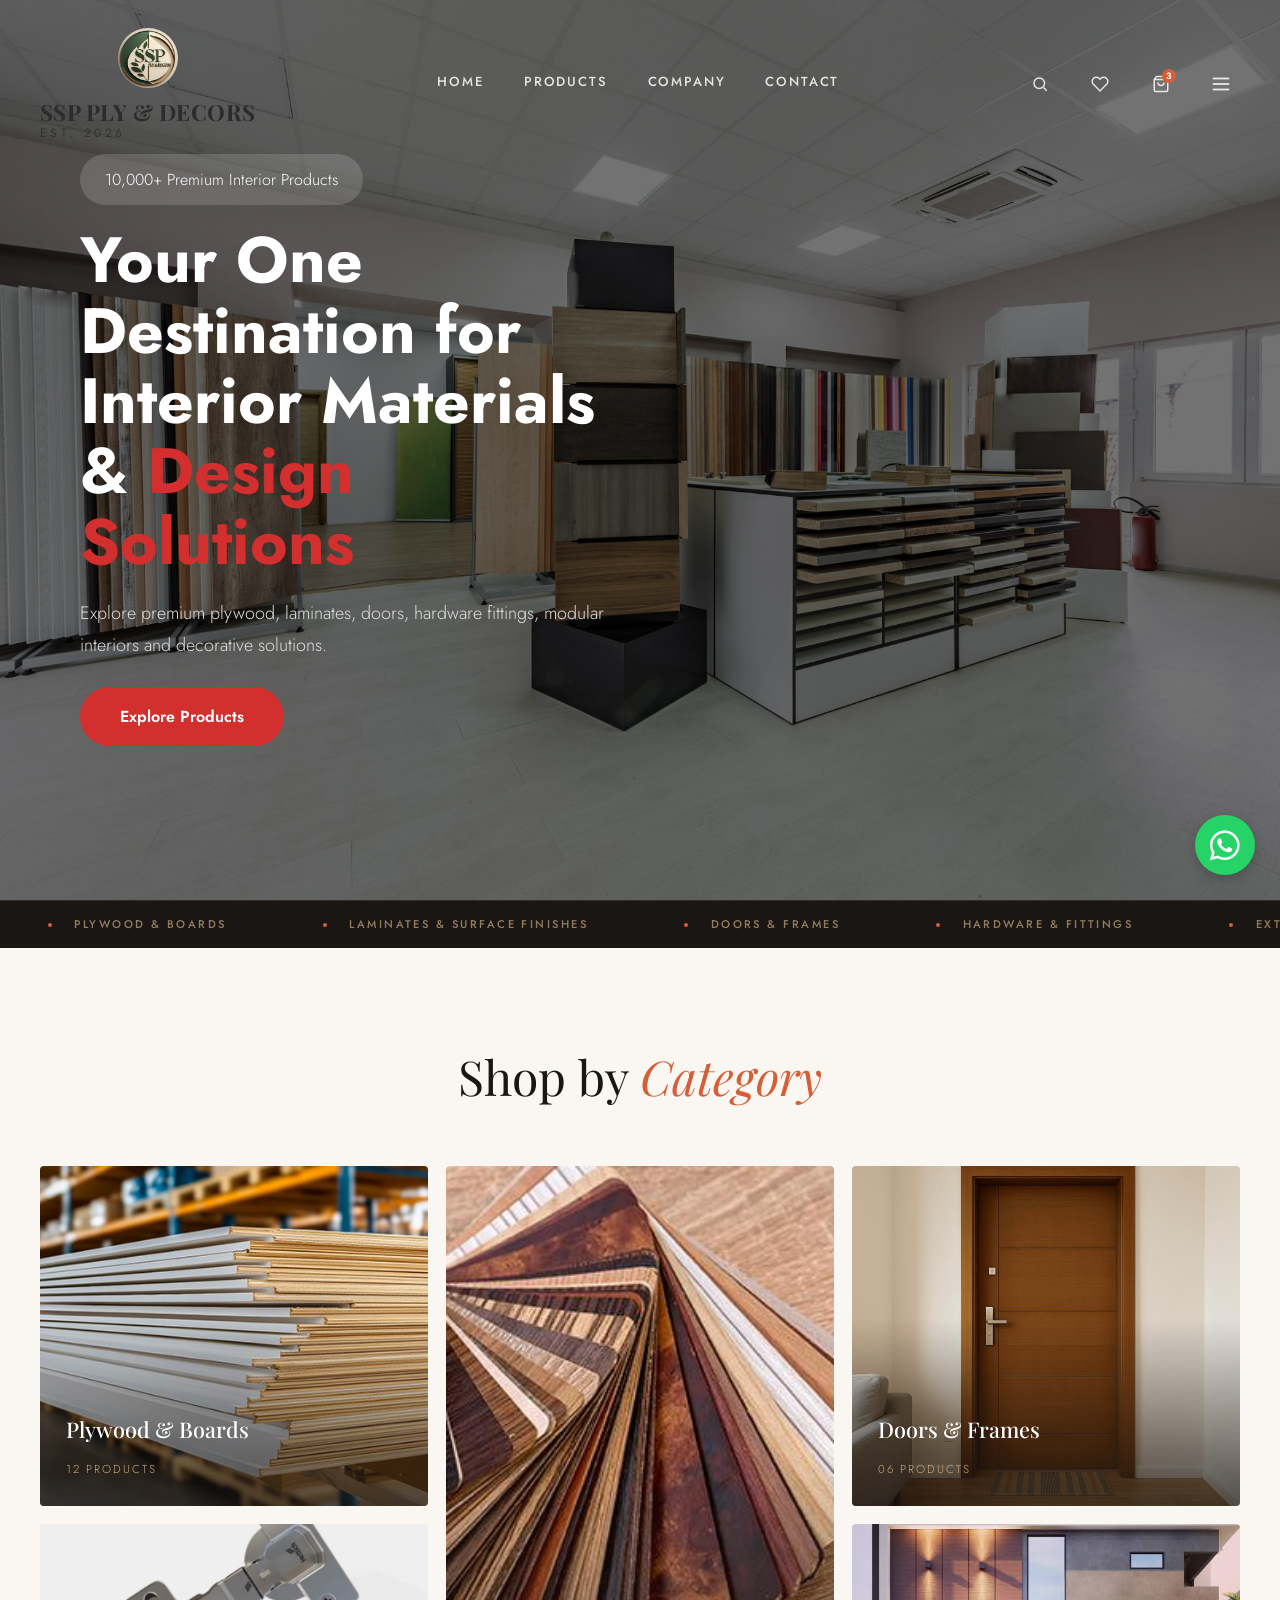
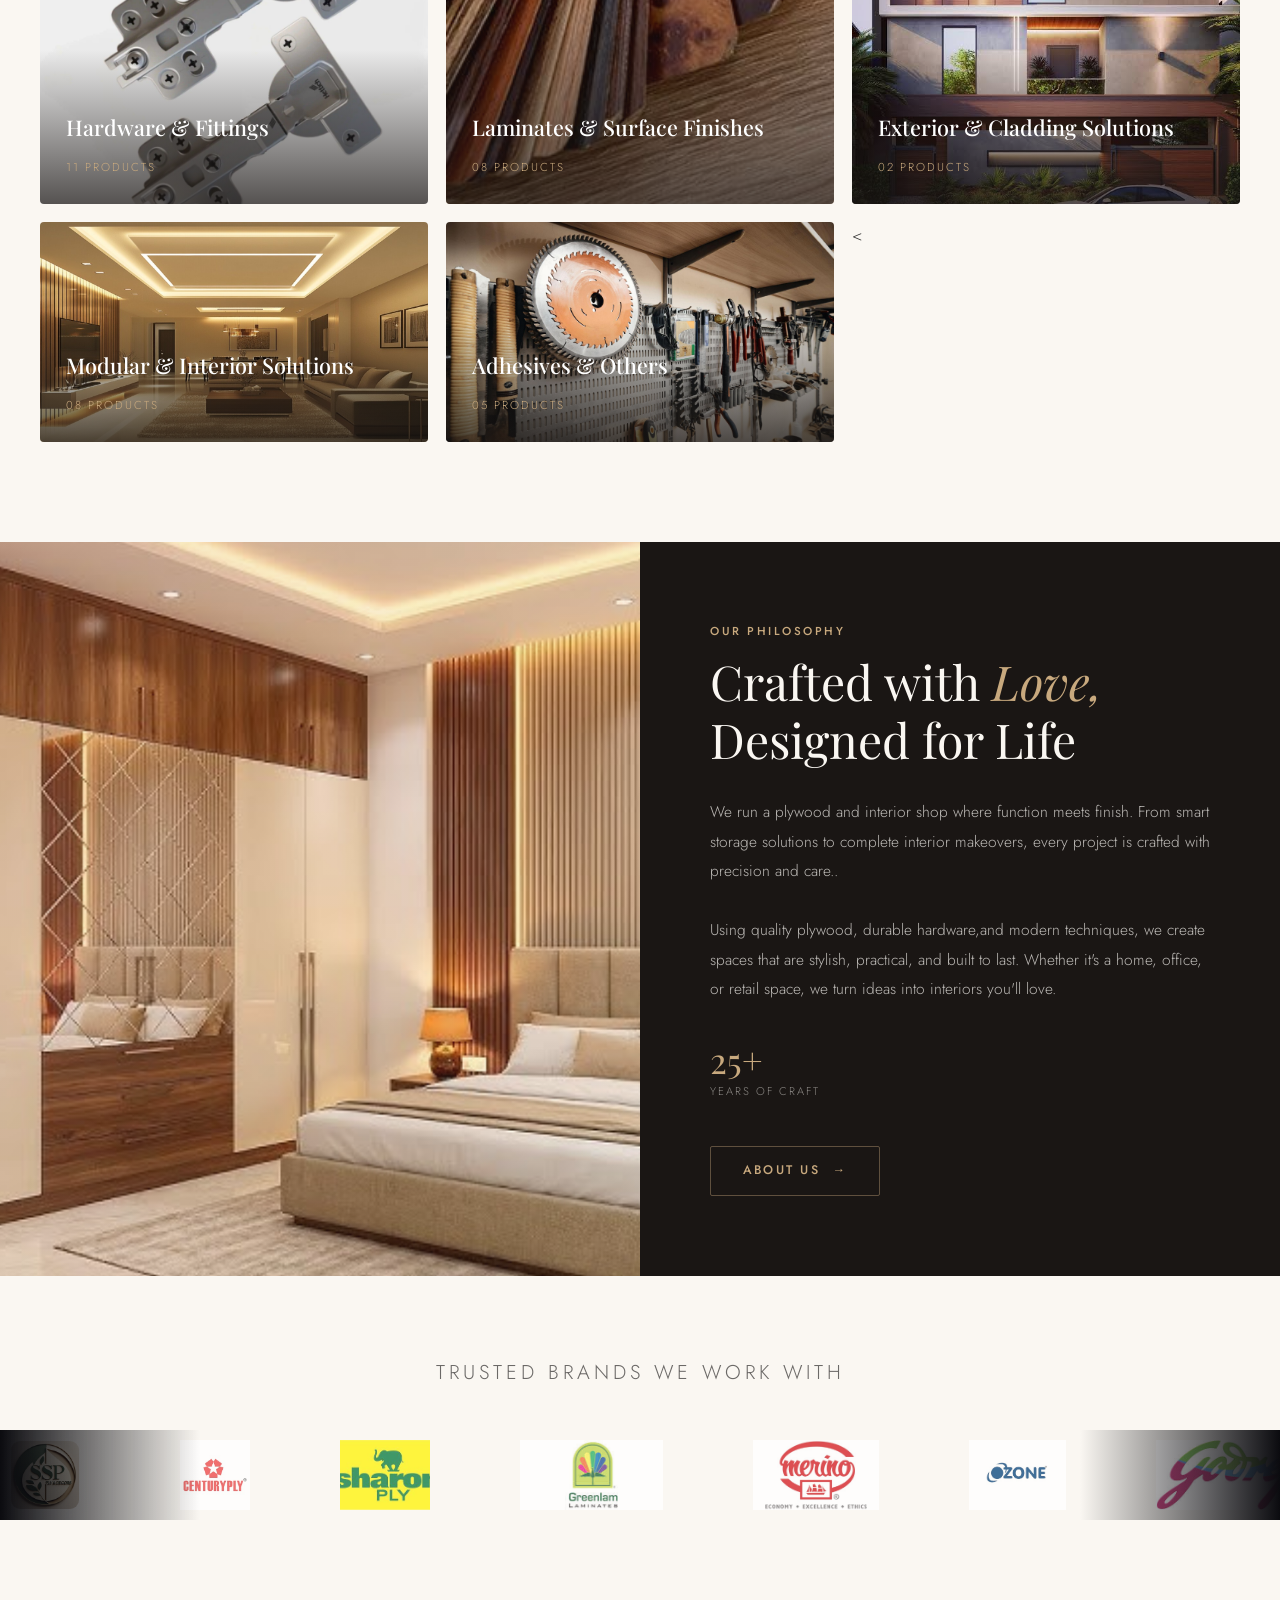
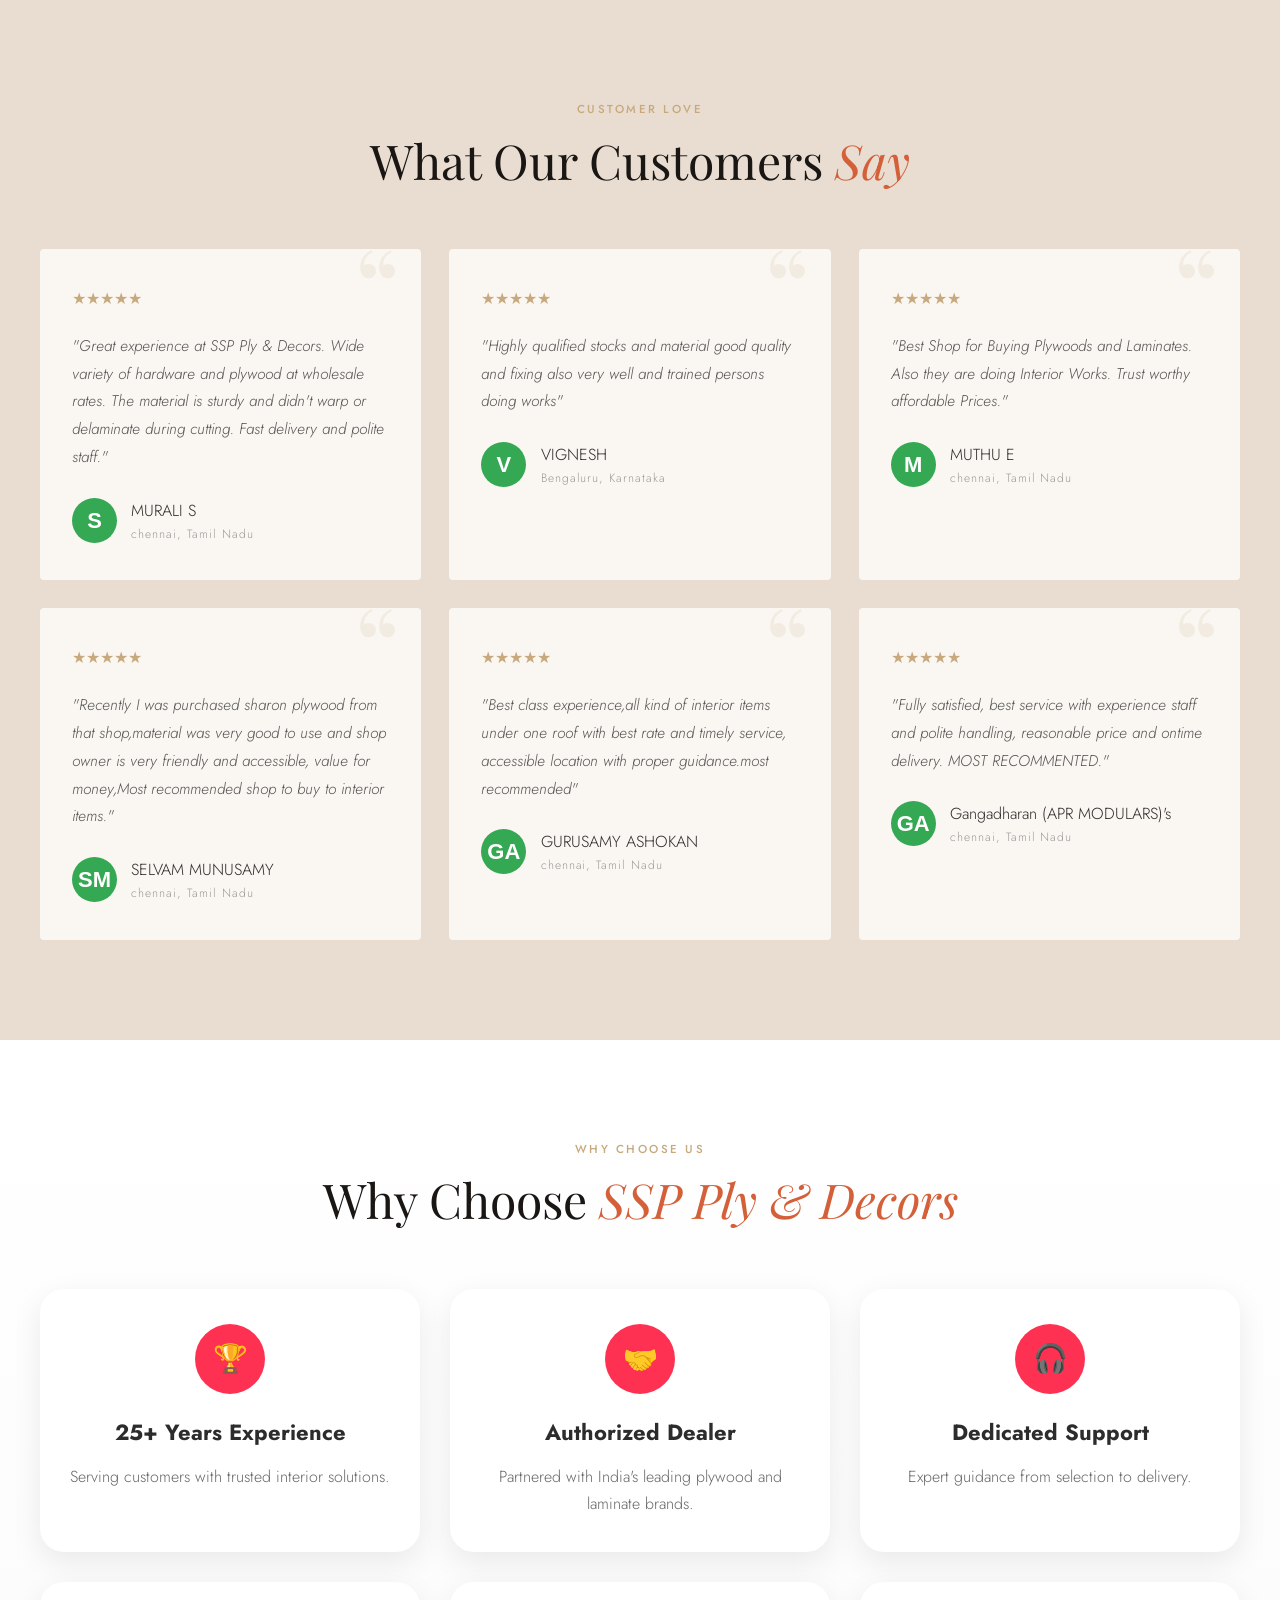
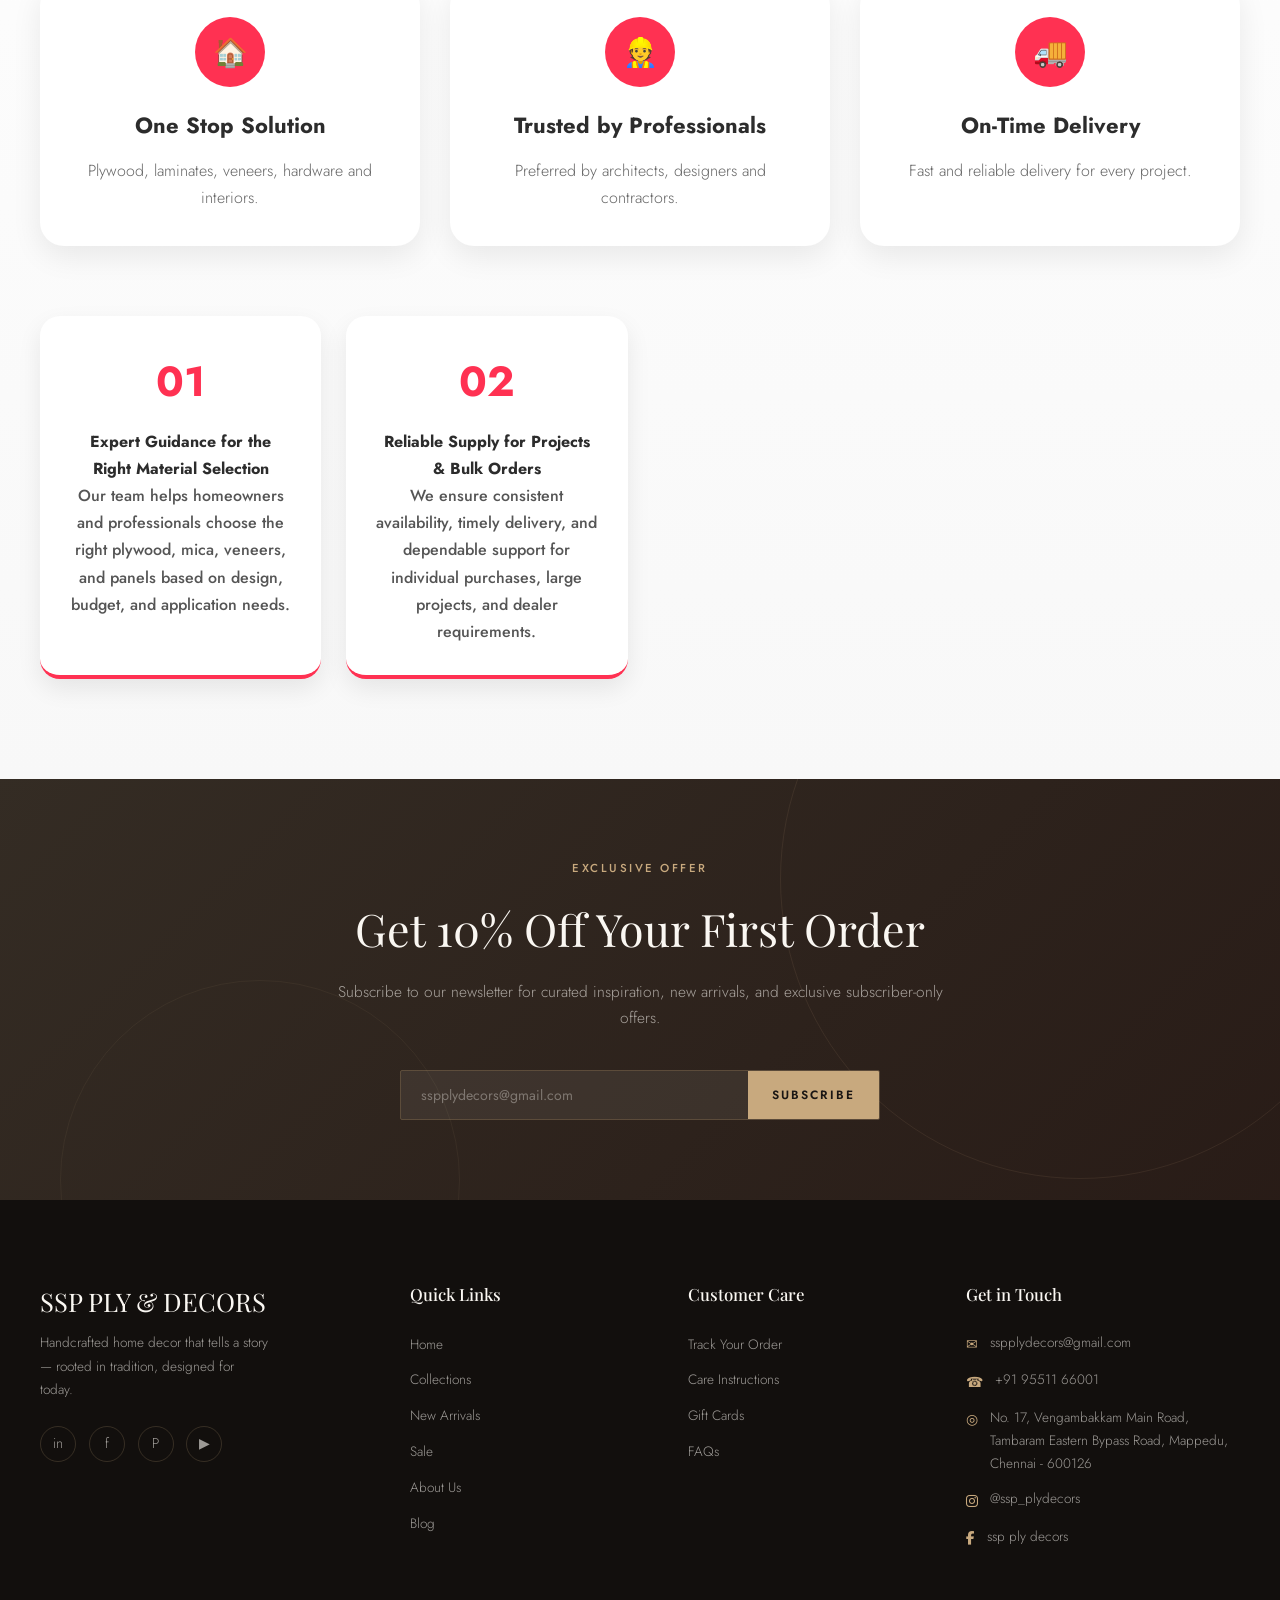
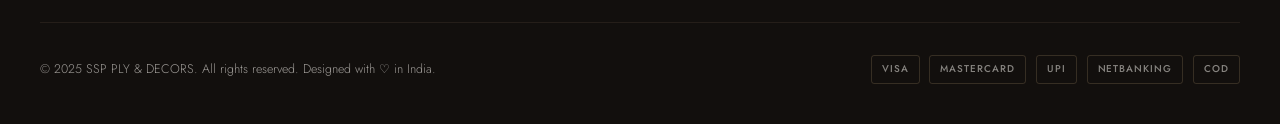
==== index.html @ 52e03746 "Add files via upload" ====
<!DOCTYPE html>
<html lang="en">
<head>
<meta charset="UTF-8" />
<meta name="viewport" content="width=device-width, initial-scale=1.0" />
<title>ABC Decor — Elevate Your Living Space</title>
<link rel="preconnect" href="https://fonts.googleapis.com" />
<link rel="preconnect" href="https://fonts.gstatic.com" crossorigin />
<link href="https://fonts.googleapis.com/css2?family=Playfair+Display:ital,wght@0,400;0,500;0,600;0,700;1,400;1,500&family=Jost:wght@300;400;500;600&display=swap" rel="stylesheet" />
<style>

/* ─── CSS VARIABLES ─────────────────────────────── */
:root {
  --gold:    #C8A97E;
  --ivory:   #FAF7F2;
  --text:    #2C2C2C;
  --terra:   #D4603A;
  --beige:   #E8DDD0;
  --beige2:  #F0EAE0;
  --dark:    #1A1614;
  --serif:   'Playfair Display', Georgia, serif;
  --sans:    'Jost', sans-serif;
  --ease:    cubic-bezier(.25,.46,.45,.94);
  --shadow:  0 8px 32px rgba(44,28,16,.10);
  --shadow2: 0 20px 60px rgba(44,28,16,.16);
}

/* ─── RESET ──────────────────────────────────────── */
*, *::before, *::after { box-sizing: border-box; margin: 0; padding: 0; }
html { scroll-behavior: smooth; font-size: 16px; }
body { background: var(--ivory); color: var(--text); font-family: var(--sans); font-weight: 300; line-height: 1.7; overflow-x: hidden; }
img { display: block; width: 100%; height: 100%; object-fit: cover; }
a { text-decoration: none; color: inherit; }
button { border: none; cursor: pointer; font-family: var(--sans); }
ul { list-style: none; }

/* ─── UTILITY ────────────────────────────────────── */
.container { max-width: 1360px; margin: 0 auto; padding: 0 40px; }
.serif { font-family: var(--serif); }
.section-tag { font-size: .72rem; letter-spacing: .22em; text-transform: uppercase; color: var(--gold); font-weight: 500; margin-bottom: .75rem; display: block; }
.section-title { font-family: var(--serif); font-size: clamp(2rem, 4vw, 3rem); font-weight: 400; line-height: 1.2; color: var(--dark); }
.section-title em { font-style: italic; color: var(--terra); }

/* fade-in on scroll */
.reveal { opacity: 0; transform: translateY(28px); transition: opacity .7s var(--ease), transform .7s var(--ease); }
.reveal.visible { opacity: 1; transform: translateY(0); }
.reveal-delay-1 { transition-delay: .1s; }
.reveal-delay-2 { transition-delay: .2s; }
.reveal-delay-3 { transition-delay: .3s; }
.reveal-delay-4 { transition-delay: .4s; }

/* ─── HEADER ─────────────────────────────────────── */
#header {
  position: fixed; top: 0; left: 0; right: 0; z-index: 999;
  transition: background .4s var(--ease), box-shadow .4s var(--ease), padding .3s var(--ease);
  padding: 28px 0;
}
#header.scrolled {
  background: rgba(250,247,242,.97);
  backdrop-filter: blur(12px);
  box-shadow: 0 1px 0 rgba(200,169,126,.18);
  padding: 16px 0;
}
.header-inner {
  display: flex; align-items: center; justify-content: space-between;
}
.logo {
  font-family: var(--serif); font-size: 1.55rem; font-weight: 600;
  letter-spacing: .02em; color: var(--ivory);
  transition: color .4s;
  display: flex; flex-direction: column; line-height: 1;
}
.logo span { font-size: .62rem; letter-spacing: .28em; font-family: var(--sans); font-weight: 400; text-transform: uppercase; opacity: .75; margin-top: 4px; }
#header.scrolled .logo { color: var(--dark); }

nav { display: flex; gap: 2.5rem; }
nav a {
  font-size: .82rem; letter-spacing: .14em; text-transform: uppercase; font-weight: 500;
  color: rgba(250,247,242,.88);
  position: relative; padding-bottom: 3px;
  transition: color .3s;
}
nav a::after {
  content: ''; position: absolute; bottom: 0; left: 0; right: 100%;
  height: 1px; background: var(--gold);
  transition: right .3s var(--ease);
}
nav a:hover { color: var(--gold); }
nav a:hover::after { right: 0; }
#header.scrolled nav a { color: var(--text); }
#header.scrolled nav a:hover { color: var(--terra); }

.header-icons { display: flex; gap: 1.4rem; align-items: center; }
.header-icons button {
  background: none; color: rgba(250,247,242,.88);
  font-size: 1.15rem; width: 38px; height: 38px;
  display: flex; align-items: center; justify-content: center;
  border-radius: 50%; transition: background .3s, color .3s;
  position: relative;
}
.header-icons button:hover { background: rgba(200,169,126,.18); color: var(--gold); }
#header.scrolled .header-icons button { color: var(--text); }
.cart-badge {
  position: absolute; top: 4px; right: 4px;
  width: 14px; height: 14px; border-radius: 50%;
  background: var(--terra); color: #fff;
  font-size: .58rem; font-weight: 600;
  display: flex; align-items: center; justify-content: center;
  font-family: var(--sans);
}
.hamburger { display: none; }


/* ─── HERO ───────────────────────────────────────── */
/* HERO SECTION */
.hero{
    position:relative;
    min-height:100vh;
    background:url('images/hero-banner.jpg') center/cover no-repeat;
    display:flex;
    align-items:center;
}

.hero::before{
    content:'';
    position:absolute;
    inset:0;
    background:rgba(0,0,0,0.55);
}

.hero-content{
    position:relative;
    z-index:2;
    max-width:700px;
    padding:80px;
    color:#fff;
}

.hero-badge{
    display:inline-block;
    background:rgba(255,255,255,0.15);
    padding:12px 25px;
    border-radius:50px;
    margin-bottom:20px;
}

.hero-content h1{
    font-size:64px;
    line-height:1.1;
    margin-bottom:20px;
}

.hero-content p{
    font-size:18px;
    color:#ddd;
    line-height:1.8;
}

.hero-btn{
    display:inline-block;
    margin-top:25px;
    padding:16px 40px;
    background:#d32f2f; /* RED */
    color:#fff;
    text-decoration:none;
    border-radius:50px;
    font-weight:600;
    transition:.3s;
}

.hero-btn:hover{
    background:#b71c1c;
}

.red-text{
    color:#d32f2f;
}

.logo {
  display: flex;
  align-items: center;
  gap: 12px;
  text-decoration: none;
  color: inherit;
}

.logo-img {
  width: 60px;
  height: 60px;
  object-fit: contain;
  border-radius: 50%;
}

.logo-text {
  display: flex;
  flex-direction: column;
  line-height: 1.1;
  font-size: 1.4rem;
  font-weight: 700;
}

.logo-text span {
  font-size: 0.75rem;
  font-weight: 400;
  opacity: 0.8;
  margin-top: 2px;
}

/* ─── MARQUEE ────────────────────────────────────── */
.marquee-strip {
  background: var(--dark); padding: 14px 0; overflow: hidden;
  border-top: 1px solid rgba(200,169,126,.15);
}
.marquee-track {
  display: flex; gap: 0; width: max-content;
  animation: marquee 28s linear infinite;
}
.marquee-track:hover { animation-play-state: paused; }
.marquee-item {
  display: flex; align-items: center; gap: 1.4rem;
  padding: 0 3rem; white-space: nowrap;
  font-size: .7rem; letter-spacing: .22em; text-transform: uppercase;
  color: rgba(200,169,126,.7); font-weight: 500;
}
.marquee-dot { width: 4px; height: 4px; background: var(--terra); border-radius: 50%; flex-shrink: 0; }
@keyframes marquee { from{transform:translateX(0)} to{transform:translateX(-50%)} }

/* ─── CATEGORIES ─────────────────────────────────── */
#categories { padding: 100px 0; }
.section-header { text-align: center; margin-bottom: 60px; }
.category-grid {
  display: grid;
  grid-template-columns: repeat(3, 1fr);
  grid-template-rows: 340px 280px;
  gap: 18px;
}
.cat-card {
  position: relative; overflow: hidden; border-radius: 4px;
  cursor: pointer;
}
.cat-card:nth-child(1) { grid-column: 1; grid-row: 1; }
.cat-card:nth-child(2) { grid-column: 2; grid-row: 1 / 3; }
.cat-card:nth-child(3) { grid-column: 3; grid-row: 1; }
.cat-card:nth-child(4) { grid-column: 1; grid-row: 2; }
.cat-card:nth-child(5) { grid-column: 3; grid-row: 2; }
.cat-card:nth-child(6) {
    grid-column: 1;
    grid-row: 3;
    height: 220px;
}

.cat-card:nth-child(7) {
    grid-column: 2;
    grid-row: 3;
    height: 220px;
}

.cat-img {
  width: 100%; height: 100%;
  transition: transform .7s var(--ease);
}
.cat-card:hover .cat-img { transform: scale(1.07); }
.cat-overlay {
  position: absolute; inset: 0;
  background: linear-gradient(to top, rgba(26,22,20,.72) 0%, transparent 55%);
  transition: background .4s;
}
.cat-card:hover .cat-overlay { background: linear-gradient(to top, rgba(26,22,20,.82) 0%, rgba(26,22,20,.18) 60%); }
.cat-info {
  position: absolute; bottom: 0; left: 0; right: 0;
  padding: 1.8rem 1.6rem; transform: translateY(4px);
  transition: transform .4s var(--ease);
}
.cat-card:hover .cat-info { transform: translateY(0); }
.cat-name {
  font-family: var(--serif); font-size: 1.35rem; font-weight: 500; color: #fff;
  display: block; margin-bottom: .35rem;
}
.cat-count { font-size: .72rem; letter-spacing: .18em; text-transform: uppercase; color: var(--gold); }
.cat-arrow {
  position: absolute; top: 50%; right: 1.5rem;
  transform: translateY(-50%) translateX(8px);
  opacity: 0; transition: opacity .35s, transform .35s var(--ease);
  color: #fff; font-size: 1.2rem;
}
.cat-card:hover .cat-arrow { opacity: 1; transform: translateY(-50%) translateX(0); }

/* cat images using Unsplash */

.cat-card:nth-child(1) .cat-img {
  background: url('images/plywood.jpg') center/cover no-repeat;
}

.cat-card:nth-child(2) .cat-img {
  background: url('images/Laminates.jpg') center/cover no-repeat;
}
.cat-card:nth-child(3) .cat-img {
  background: url('images/Doors & Frames.jpg') center/cover no-repeat;
}
.cat-card:nth-child(4) .cat-img {
  background: url('images/Hardware & Fittings.jpg') center/cover no-repeat;
}
.cat-card:nth-child(5) .cat-img {
  background: url('images/Exterior & Cladding Solutions.jpg') center/cover no-repeat;
}
.cat-card:nth-child(6) .cat-img {
  background: url('images/Modular & Interior Solutions.jpg') center/cover no-repeat;
}
.cat-card:nth-child(7) .cat-img {
  background: url('images/Adhesives & Accessories.jpg') center/cover no-repeat;
}


/* ─── PRODUCTS ───────────────────────────────────── */
#products { padding: 100px 0; background: var(--beige2); }
.product-grid {
  display: grid;
  grid-template-columns: repeat(4, 1fr);
  gap: 28px; margin-top: 60px;
}
.product-card {
  background: var(--ivory); border-radius: 4px; overflow: hidden;
  transition: transform .35s var(--ease), box-shadow .35s var(--ease);
  position: relative;
}
.product-card:hover { transform: translateY(-6px); box-shadow: var(--shadow2); }
.prod-img-wrap {
  position: relative; overflow: hidden;
  aspect-ratio: 4/5;
}
.prod-img {
  width: 100%; height: 100%; object-fit: cover;
  transition: transform .6s var(--ease);
}
.product-card:hover .prod-img { transform: scale(1.05); }
.prod-badge {
  position: absolute; top: 14px; left: 14px;
  background: var(--terra); color: #fff;
  font-size: .62rem; letter-spacing: .15em; text-transform: uppercase;
  padding: 4px 10px; font-weight: 600; border-radius: 2px;
}
.prod-badge.new { background: var(--dark); }
.wishlist-btn {
  position: absolute; top: 14px; right: 14px;
  width: 34px; height: 34px; border-radius: 50%;
  background: rgba(250,247,242,.9); backdrop-filter: blur(4px);
  display: flex; align-items: center; justify-content: center;
  font-size: .95rem; color: var(--text);
  transition: background .25s, color .25s, transform .25s;
  opacity: 0; transform: translateY(-4px);
}
.product-card:hover .wishlist-btn { opacity: 1; transform: translateY(0); }
.wishlist-btn:hover { background: var(--terra); color: #fff; }
.wishlist-btn.active { color: var(--terra); opacity: 1; }
.quick-view {
  position: absolute; bottom: 0; left: 0; right: 0;
  background: rgba(26,22,20,.85); backdrop-filter: blur(4px);
  color: var(--gold); font-size: .72rem; letter-spacing: .18em; text-transform: uppercase;
  font-weight: 500; padding: 13px;
  transform: translateY(100%);
  transition: transform .35s var(--ease);
  text-align: center;
}
.product-card:hover .quick-view { transform: translateY(0); }
.prod-info { padding: 18px 16px 20px; }
.prod-cat { font-size: .65rem; letter-spacing: .2em; text-transform: uppercase; color: var(--gold); margin-bottom: 6px; }
.prod-name { font-family: var(--serif); font-size: 1.05rem; font-weight: 500; line-height: 1.3; margin-bottom: 10px; color: var(--dark); }
.prod-price-row { display: flex; align-items: center; gap: .75rem; margin-bottom: 14px; }
.prod-price { font-size: 1.05rem; font-weight: 500; color: var(--dark); }
.prod-original { font-size: .9rem; color: #999; text-decoration: line-through; }
.prod-rating { display: flex; gap: 2px; margin-bottom: 14px; }
.prod-rating span { color: var(--gold); font-size: .8rem; }
.add-to-cart {
  width: 100%; padding: 10px; background: var(--dark); color: var(--ivory);
  font-size: .72rem; letter-spacing: .18em; text-transform: uppercase; font-weight: 500;
  border-radius: 2px;
  transition: background .3s;
}
.add-to-cart:hover { background: var(--terra); }

/* product images */
.prod-card-1 .prod-img { background: url('https://images.unsplash.com/photo-1586023492125-27b2c045efd7?w=600&q=75') center/cover; }
.prod-card-2 .prod-img { background: url('https://images.unsplash.com/photo-1567538096630-e0c55bd6374c?w=600&q=75') center/cover; }
.prod-card-3 .prod-img { background: url('https://images.unsplash.com/photo-1544457070-4cd773b4d71e?w=600&q=75') center/cover; }
.prod-card-4 .prod-img { background: url('https://images.unsplash.com/photo-1605460375648-278bcbd579a6?w=600&q=75') center/cover; }

/* ─── BRAND STORY ────────────────────────────────── */
#story { padding: 0; }
.story-inner {
  display: grid; grid-template-columns: 1fr 1fr;
  min-height: 580px;
}
.story-img {
  position: relative; overflow: hidden;
}
.story-img-bg {
  width: 100%;
  height: 100%;
  background: url('images/Solo 1.jpg') center/cover no-repeat;
  transform: scale(1.04);
  transition: transform 1s var(--ease);
}
#story.visible .story-img-bg { transform: scale(1); }
.story-img-overlay {
  position: absolute; inset: 0;
  background: linear-gradient(135deg, rgba(212,96,58,.15), rgba(200,169,126,.08));
}
.story-content {
  background: var(--dark); color: var(--ivory);
  padding: 80px 70px;
  display: flex; flex-direction: column; justify-content: center;
}
.story-content .section-tag { color: var(--gold); }
.story-content .section-title { color: var(--ivory); }
.story-content .section-title em { color: var(--gold); }
.story-text { font-size: .97rem; line-height: 1.9; color: rgba(250,247,242,.72); margin: 1.8rem 0 2.4rem; }
.story-stats { display: flex; gap: 2.5rem; margin-bottom: 2.8rem; }
.stat-num { font-family: var(--serif); font-size: 2.2rem; font-weight: 400; color: var(--gold); line-height: 1; }
.stat-label { font-size: .7rem; letter-spacing: .18em; text-transform: uppercase; color: rgba(250,247,242,.5); margin-top: .3rem; }
.btn-story {
  display: inline-flex; align-items: center; gap: .7rem;
  border: 1px solid rgba(200,169,126,.4); color: var(--gold);
  padding: .85rem 2rem; font-size: .78rem;
  letter-spacing: .18em; text-transform: uppercase; font-weight: 500;
  border-radius: 2px; background: transparent;
  transition: background .3s, border-color .3s, gap .3s;
  width: fit-content;
}
.btn-story:hover { background: rgba(200,169,126,.12); border-color: var(--gold); gap: 1.1rem; }


/* ─── TESTIMONIALS ────────────────────────────────── */
#testimonials { padding: 100px 0; background: var(--beige); }
.testi-grid {
  display: grid; grid-template-columns: repeat(3,1fr); gap: 28px; margin-top: 60px;
}
.testi-card {
  background: var(--ivory); border-radius: 4px; padding: 36px 32px;
  position: relative; overflow: hidden;
}
.testi-card::before {
  content: '\201C'; font-family: var(--serif); font-size: 7rem;
  position: absolute; top: -20px; right: 20px;
  color: var(--gold); opacity: .15; line-height: 1;
}
.testi-stars { display: flex; gap: 3px; margin-bottom: 1.2rem; }
.testi-stars span { color: var(--gold); }
.testi-text { font-size: .97rem; line-height: 1.8; color: #555; margin-bottom: 1.6rem; font-style: italic; }
.testi-author { display: flex; align-items: center; gap: .9rem; }
.testi-avatar {
  width: 44px; height: 44px; border-radius: 50%;
  background: var(--beige);
  overflow: hidden; flex-shrink: 0;
}
.testi-av-1,
.testi-av-2,
.testi-av-3{
    width:45px;
    height:45px;
    border-radius:50%;
    background:#34A853; /* Google green */
    color:white;
    display:flex;
    align-items:center;
    justify-content:center;
    font-size:22px;
    font-weight:bold;
    font-family:Arial,sans-serif;
}
i-name { font-weight: 600; font-size: .9rem; color: var(--dark); }
.testi-loc { font-size: .75rem; color: #999; letter-spacing: .08em; }

/* ─── GALLERY ────────────────────────────────────── */
#why-choose{
  padding:100px 0;
  background:linear-gradient(180deg,#fff,#f8f8f8);
}

.features-grid{
  display:grid;
  grid-template-columns:repeat(3,1fr);
  gap:30px;
  margin-top:50px;
}

.feature-card{
  background:#fff;
  border-radius:24px;
  padding:35px 25px;
  text-align:center;
  box-shadow:0 10px 30px rgba(0,0,0,.08);
  transition:.35s;
}

.feature-card:hover{
  transform:translateY(-8px);
}

.feature-icon{
  width:70px;
  height:70px;
  margin:0 auto 20px;
  background:#ff3152;
  color:#fff;
  display:flex;
  align-items:center;
  justify-content:center;
  border-radius:50%;
  font-size:28px;
}

.feature-card h3{
  font-size:22px;
  margin-bottom:12px;
}

.feature-card p{
  color:#666;
  line-height:1.7;
}

.stats-grid{
  display:grid;
  grid-template-columns:repeat(4,1fr);
  gap:25px;
  margin-top:70px;
}

.stat-card{
  background:#fff;
  padding:30px;
  border-radius:20px;
  text-align:center;
  box-shadow:0 10px 25px rgba(0,0,0,.08);
  border-bottom:4px solid #ff3152;
}

.stat-card h3{
  font-size:42px;
  color:#ff3152;
  margin-bottom:10px;
}

.stat-card p{
  color:#555;
  font-weight:500;
}

/* ─── NEWSLETTER ─────────────────────────────────── */
#newsletter {
  padding: 80px 0;
  background: 
    linear-gradient(135deg, rgba(200,169,126,.15) 0%, rgba(212,96,58,.08) 100%),
    var(--dark);
  position: relative; overflow: hidden;
}
#newsletter::before {
  content: ''; position: absolute;
  width: 600px; height: 600px; border-radius: 50%;
  border: 1px solid rgba(200,169,126,.1);
  top: -200px; right: -100px;
}
#newsletter::after {
  content: ''; position: absolute;
  width: 400px; height: 400px; border-radius: 50%;
  border: 1px solid rgba(200,169,126,.07);
  bottom: -180px; left: 60px;
}
.newsletter-inner {
  text-align: center; position: relative; z-index: 1;
  max-width: 620px; margin: 0 auto;
}
.newsletter-inner .section-tag { color: var(--gold); }
.newsletter-title {
  font-family: var(--serif); font-size: clamp(1.8rem, 3.5vw, 2.8rem);
  font-weight: 400; color: var(--ivory); margin-bottom: .75rem;
}
.newsletter-sub { font-size: .97rem; color: rgba(250,247,242,.6); margin-bottom: 2.4rem; }
.newsletter-form {
  display: flex; gap: 0; max-width: 480px; margin: 0 auto;
  border: 1px solid rgba(200,169,126,.3); border-radius: 2px; overflow: hidden;
}
.newsletter-form input {
  flex: 1; background: rgba(250,247,242,.07); border: none; outline: none;
  padding: 14px 20px; color: var(--ivory); font-family: var(--sans); font-size: .88rem;
}
.newsletter-form input::placeholder { color: rgba(250,247,242,.35); }
.newsletter-form button {
  background: var(--gold); color: var(--dark);
  padding: 14px 24px; font-size: .75rem; letter-spacing: .18em;
  text-transform: uppercase; font-weight: 600; white-space: nowrap;
  transition: background .3s;
}
.newsletter-form button:hover { background: var(--terra); color: #fff; }

/* ─── FOOTER ─────────────────────────────────────── */
footer {
  background: #120F0D; color: rgba(250,247,242,.6);
  padding: 80px 0 40px;
}
.footer-grid {
  display: grid; grid-template-columns: 1.4fr 1fr 1fr 1.2fr;
  gap: 50px; margin-bottom: 60px;
}
.footer-logo { font-family: var(--serif); font-size: 1.6rem; color: var(--ivory); margin-bottom: .5rem; }
.footer-tagline { font-size: .85rem; line-height: 1.7; margin-bottom: 1.6rem; max-width: 230px; }
.social-links { display: flex; gap: .8rem; }
.social-link {
  width: 36px; height: 36px; border-radius: 50%;
  border: 1px solid rgba(200,169,126,.2);
  display: flex; align-items: center; justify-content: center;
  font-size: .88rem; color: rgba(250,247,242,.6);
  transition: background .25s, border-color .25s, color .25s;
}
.social-link:hover { background: var(--gold); border-color: var(--gold); color: var(--dark); }
.footer-col h4 {
  font-family: var(--serif); font-size: 1.05rem; color: var(--ivory);
  margin-bottom: 1.4rem; font-weight: 500;
}
.footer-links { display: flex; flex-direction: column; gap: .6rem; }
.footer-links a {
  font-size: .85rem; transition: color .25s; padding: .1rem 0;
}
.footer-links a:hover { color: var(--gold); }
.contact-item { display: flex; align-items: flex-start; gap: .75rem; margin-bottom: .75rem; font-size: .85rem; }
.contact-icon { color: var(--gold); margin-top: .15rem; flex-shrink: 0; }
.footer-bottom {
  border-top: 1px solid rgba(200,169,126,.1);
  padding-top: 32px;
  display: flex; align-items: center; justify-content: space-between;
  flex-wrap: wrap; gap: 1rem;
}
.footer-bottom p { font-size: .78rem; }
.payment-icons { display: flex; gap: .6rem; align-items: center; }
.pay-badge {
  padding: 5px 10px; border: 1px solid rgba(200,169,126,.2);
  border-radius: 3px; font-size: .62rem; letter-spacing: .1em;
  text-transform: uppercase; color: rgba(250,247,242,.5); font-weight: 500;
}
.dropdown {
  position: relative;
  display: inline-block;
}

.dropdown-menu {
  display: none;
  position: absolute;
  top: 100%;
  left: 0;
  background: white;
  min-width: 220px;
  box-shadow: 0 5px 15px rgba(0,0,0,0.1);
  z-index: 999;
}

.dropdown-menu a {
  display: block;
  padding: 12px 15px;
  color: #333;
  text-decoration: none;
}

.dropdown-menu a:hover {
  background: #f5f5f5;
}

.dropdown:hover .dropdown-menu {
  display: block;
}
/* ─── MOBILE NAV ─────────────────────────────────── */
.mobile-nav-overlay {
  position: fixed; inset: 0; z-index: 1000;
  background: rgba(18,15,13,.95); backdrop-filter: blur(8px);
  display: flex; flex-direction: column; align-items: center; justify-content: center;
  gap: 2.2rem;
  opacity: 0; pointer-events: none;
  transition: opacity .35s var(--ease);
}
.mobile-nav-overlay.open { opacity: 1; pointer-events: all; }
.mobile-nav-overlay a {
  font-family: var(--serif); font-size: 2.2rem; color: var(--ivory);
  font-weight: 400; letter-spacing: .02em;
  transition: color .25s;
}
.mobile-nav-overlay a:hover { color: var(--gold); }
.mobile-close {
  position: absolute; top: 28px; right: 28px;
  background: none; color: var(--ivory); font-size: 1.4rem;
  width: 44px; height: 44px; border-radius: 50%;
  border: 1px solid rgba(200,169,126,.2);
  display: flex; align-items: center; justify-content: center;
  transition: background .25s;
}
.mobile-close:hover { background: rgba(200,169,126,.15); }

/* ===== PREMIUM MOBILE OPTIMIZATION ===== */
@media (max-width: 768px) {

  .container{
    padding:0 18px;
  }

  /* Header */
  #header{
    padding:12px 0;
  }

  nav{
    display:none;
  }

  .hamburger{
    display:flex;
  }

  .logo-img{
    width:45px;
    height:45px;
  }

  .logo-text{
    font-size:1rem;
  }

  .logo-text span{
    font-size:.6rem;
  }

  /* Hero */
  .hero{
    min-height:85vh;
  }

  .hero-content{
    padding:20px;
    max-width:100%;
  }

  .hero-content h1{
    font-size:2.2rem;
    line-height:1.2;
  }

  .hero-content p{
    font-size:1rem;
    line-height:1.7;
  }

  .hero-btn{
    padding:14px 28px;
    font-size:.9rem;
  }

  /* Sections */
  #categories,
  #products,
  #testimonials,
  #why-choose,
  #newsletter{
    padding:60px 0;
  }

  .section-header{
    margin-bottom:35px;
  }

  .section-title{
    font-size:2rem;
  }

  /* Categories */
  .category-grid{
    display:grid;
    grid-template-columns:1fr;
    grid-template-rows:auto;
    gap:15px;
  }

  .cat-card,
  .cat-card:nth-child(1),
  .cat-card:nth-child(2),
  .cat-card:nth-child(3),
  .cat-card:nth-child(4),
  .cat-card:nth-child(5),
  .cat-card:nth-child(6),
  .cat-card:nth-child(7){
    grid-column:auto;
    grid-row:auto;
    height:240px;
  }

  /* Products */
  .product-grid{
    grid-template-columns:1fr;
    gap:20px;
    margin-top:35px;
  }

  /* Story */
  .story-inner{
    grid-template-columns:1fr;
  }

  .story-img{
    min-height:320px;
  }

  .story-content{
    padding:40px 22px;
  }

  .story-stats{
    flex-wrap:wrap;
    gap:20px;
  }

  /* Testimonials */
  .testi-grid{
    grid-template-columns:1fr;
    gap:20px;
    margin-top:35px;
  }

  /* Features */
  .features-grid{
    grid-template-columns:1fr;
    gap:20px;
  }

  .stats-grid{
    grid-template-columns:1fr;
    gap:20px;
    margin-top:35px;
  }

  /* Newsletter */
  .newsletter-form{
    flex-direction:column;
  }

  .newsletter-form button{
    width:100%;
  }

  /* Footer */
  .footer-grid{
    grid-template-columns:1fr;
    gap:30px;
  }

  .footer-bottom{
    flex-direction:column;
    text-align:center;
  }

  /* Better spacing */
  .feature-card,
  .stat-card,
  .testi-card{
    padding:22px;
  }
}
.info-item a{
    color:#d32f2f;
    text-decoration:none;
    font-weight:500;
}

.info-item a:hover{
    text-decoration:underline;
}

.whatsapp-float{
    position:fixed;
    bottom:25px;
    right:25px;
    width:60px;
    height:60px;
    background:#25D366;
    border-radius:50%;
    display:flex;
    align-items:center;
    justify-content:center;
    color:#fff;
    font-size:34px;
    text-decoration:none;
    z-index:9999;
    box-shadow:0 4px 12px rgba(0,0,0,.2);
}

.trusted-section{
    padding:80px 0;
    position:relative;
    overflow:hidden;
}

.trusted-title{
    text-align:center;
    color:rgba(12, 10, 10, 0.6);
    letter-spacing:4px;
    text-transform:uppercase;
    font-size:1.25rem;
    margin-bottom:40px;
}

.logo-marquee{
    overflow:hidden;
    position:relative;
}

.logo-track{
    display:flex;
    align-items:center;
    gap:90px;

    width:max-content;

    animation:scrollBrands 30s linear infinite;
}

.logo-track img{

    height:70px;
    width:auto;

    object-fit:contain;

   

    opacity:.75;

    transition:.4s ease;
}

.logo-track img:hover{

    filter:none;

    opacity:1;

    transform:
    scale(1.15)
    translateY(-4px);
}

@keyframes scrollBrands{

    from{
        transform:translateX(0);
    }

    to{
        transform:translateX(-50%);
    }
}
.logo-marquee::before,
.logo-marquee::after{
    content:"";
    position:absolute;
    top:0;
    width:200px;
    height:100%;
    z-index:10;
}

.logo-marquee::before{
    left:0;

    background:
    linear-gradient(
        to right,
        #0b0b0f,
        transparent
    );
}

.logo-marquee::after{
    right:0;

    background:
    linear-gradient(
        to left,
        #0b0b0f,
        transparent
    );
}
.logo-track img:first-child{

    height:90px;

    filter:none;

    opacity:1;

    padding:10px;

    border-radius:20px;

    background:
    rgba(255,255,255,.06);

    backdrop-filter:blur(15px);

    border:
    1px solid rgba(255,255,255,.08);
}

</style>
<!DOCTYPE html>
<html>
<head>
    <link rel="stylesheet"
          href="https://cdnjs.cloudflare.com/ajax/libs/font-awesome/6.5.2/css/all.min.css">
</head>
<body>

<a href="https://wa.me/919551166001"
   class="whatsapp-float"
   target="_blank">
    <i class="fab fa-whatsapp"></i>
</a>

</body>
</html>

<!-- MOBILE NAV OVERLAY -->
<div class="mobile-nav-overlay" id="mobileNav">
  <button class="mobile-close" id="mobileClose">✕</button>
  <a href="index.html">Home</a>
  <a href="products.html">Products</a>
  <a href="company.html">Company</a>
  <a href="contact.html">Shop on Call</a>
</div>

<!-- ─── HEADER ─── -->
<header id="header">
  <div class="container">
    <div class="header-inner">

      <a href="#" class="logo serif">
        <img src="images/ssp-logo.jpg" alt="SSP Ply & Decors Logo" class="logo-img">
        <div class="logo-text">
          SSP PLY & DECORS
          <span>Est. 2026</span>
        </div>
      </a>

      <nav>
        <a href="#">Home</a>
        <a href="products.html">Products</a>
        <a href="company.html">Company</a>
        <a href="contact.html">Contact</a>
      </nav>
      <div class="header-icons">
        <button title="Search">
          <svg width="18" height="18" fill="none" stroke="currentColor" stroke-width="2" viewBox="0 0 24 24"><circle cx="11" cy="11" r="7"/><line x1="21" y1="21" x2="16.65" y2="16.65"/></svg>
        </button>
        <button title="Wishlist">
          <svg width="18" height="18" fill="none" stroke="currentColor" stroke-width="2" viewBox="0 0 24 24"><path d="M20.84 4.61a5.5 5.5 0 0 0-7.78 0L12 5.67l-1.06-1.06a5.5 5.5 0 0 0-7.78 7.78l1.06 1.06L12 21.23l7.78-7.78 1.06-1.06a5.5 5.5 0 0 0 0-7.78z"/></svg>
        </button>
        <button title="Cart" style="position:relative">
          <svg width="18" height="18" fill="none" stroke="currentColor" stroke-width="2" viewBox="0 0 24 24"><path d="M6 2L3 6v14a2 2 0 0 0 2 2h14a2 2 0 0 0 2-2V6l-3-4z"/><line x1="3" y1="6" x2="21" y2="6"/><path d="M16 10a4 4 0 0 1-8 0"/></svg>
          <span class="cart-badge">3</span>
        </button>
        <button class="hamburger" id="hamburger">
          <svg width="22" height="22" fill="none" stroke="currentColor" stroke-width="2" viewBox="0 0 24 24"><line x1="3" y1="6" x2="21" y2="6"/><line x1="3" y1="12" x2="21" y2="12"/><line x1="3" y1="18" x2="21" y2="18"/></svg>
        </button>
      </div>
    </div>
  </div>
</header>

<!-- ─── HERO ─── -->
<section class="hero">
    <div class="hero-content">

        <span class="hero-badge">
            10,000+ Premium Interior Products
        </span>

        <h1>
            Your One Destination for
            Interior Materials &
            <span class="red-text">Design Solutions</span>
        </h1>

        <p>
            Explore premium plywood, laminates,
            doors, hardware fittings, modular interiors
            and decorative solutions.
        </p>

        <a href="products.html" class="hero-btn">
            Explore Products
        </a>

    </div>
</section>

<!-- MARQUEE -->
<div class="marquee-strip">
  <div class="marquee-track">
    <div class="marquee-item"><span class="marquee-dot"></span>Plywood & Boards</div>
    <div class="marquee-item"><span class="marquee-dot"></span>Laminates & Surface Finishes</div>
    <div class="marquee-item"><span class="marquee-dot"></span>Doors & Frames</div>
    <div class="marquee-item"><span class="marquee-dot"></span>Hardware & Fittings</div>
    <div class="marquee-item"><span class="marquee-dot"></span>Exterior & Cladding Solutions</div>
    <div class="marquee-item"><span class="marquee-dot"></span>Modular & Interior Solutions</div>
    <div class="marquee-item"><span class="marquee-dot"></span>Adhesives & Accessories</div>
  </div>
</div>

<!-- ─── CATEGORIES ─── -->
<section id="categories">
  <div class="container">
    <div class="section-header reveal">
      <h2 class="section-title">Shop by <em>Category</em></h2>
    </div>
    <div class="category-grid">
      <a href="plywood.html" class="cat-card plywood-card">
        <div class="cat-img"></div>
        <div class="cat-overlay"></div>
        <div class="cat-info">
          <span class="cat-name">Plywood & Boards</span>
          <span class="cat-count">12 Products</span>
        </div>
        <span class="cat-arrow">→</span>
      </a>
      <a href="Laminates & Surface Finishes.html" class="cat-card Laminates-card">
        <div class="cat-img"></div>
        <div class="cat-overlay"></div>
        <div class="cat-info">
          <span class="cat-name">Laminates & Surface Finishes</span>
          <span class="cat-count">08 Products</span>
        </div>
        <span class="cat-arrow">→</span>
       </a>
      <a href="Doors & Frames.html" class="cat-card laminates-card">
        <div class="cat-img"></div>
        <div class="cat-overlay"></div>
        <div class="cat-info">
          <span class="cat-name">Doors & Frames</span>
          <span class="cat-count">06 Products</span>
        </div>
        <span class="cat-arrow">→</span>
       </a>
      <a href="Hardware & Fittings.html" class="cat-card laminates-card">
        <div class="cat-img"></div>
        <div class="cat-overlay"></div>
        <div class="cat-info">
          <span class="cat-name">Hardware & Fittings</span>
          <span class="cat-count">11 Products</span>
        </div>
        <span class="cat-arrow">→</span>
       </a>
       <a href="Exterior & Cladding Solutions.html" class="cat-card laminates-card">
        <div class="cat-img"></div>
        <div class="cat-overlay"></div>
        <div class="cat-info">
          <span class="cat-name">Exterior & Cladding Solutions</span>
          <span class="cat-count">02 Products</span>
        </div>
        <span class="cat-arrow">→</span>
       </a>
      < <a href="Modular & Interior Solutions.html" class="cat-card laminates-card">
        <div class="cat-img"></div>
        <div class="cat-overlay"></div>
        <div class="cat-info">
          <span class="cat-name">Modular & Interior Solutions</span>
          <span class="cat-count">08 Products</span>
        </div>
        <span class="cat-arrow">→</span>
       </a>
        <a href="Adhesives & Accessories.html" class="cat-card laminates-card">
        <div class="cat-img"></div>
        <div class="cat-overlay"></div>
        <div class="cat-info">
          <span class="cat-name">Adhesives & Others</span>
          <span class="cat-count">05 Products</span>
        </div>
        <span class="cat-arrow">→</span>
      </a>
    </div>
  </div>
</section>

<!-- ─── BRAND STORY ─── -->
<section id="story">
  <div class="story-inner">
    <div class="story-img">
      <div class="story-img-bg"></div>
      <div class="story-img-overlay"></div>
    </div>
    <div class="story-content reveal">
      <span class="section-tag">Our Philosophy</span>
      <h2 class="section-title">Crafted with <em>Love,</em><br/>Designed for Life</h2>
      <p class="story-text">We run a plywood and interior shop where function meets finish. From smart storage solutions to complete interior makeovers, every project is crafted with precision and care..<br/><br/>Using quality plywood, durable hardware,and modern techniques, we create spaces that are stylish, practical, and built to last. Whether it's a home, office, or retail space, we turn ideas into interiors you'll love.</p>
      <div class="story-stats">
        <div>
          <div class="stat-num">25+</div>
          <div class="stat-label">Years of Craft</div>
        </div>
      </div>
     <a href="company.html" class="btn-story" target="_blank">About Us &nbsp;→</a>
    </div>
  </div>
</section>

<section class="trusted-section">

    <div class="trusted-title">
        Trusted Brands We Work With
    </div>

    <div class="logo-marquee">

        <div class="logo-track">

            <img src="images/ssp-logo.png" alt="SSP">
            <img src="images/centuryply.png" alt="CenturyPly">
            <img src="images/sharon.png" alt="Sharon">
            <img src="images/greenlam.png" alt="Greenlam">
            <img src="images/merino.png" alt="Merino">
            <img src="images/ozone.png" alt="Ozone">
            <img src="images/godrej.png" alt="Godrej">
            <img src="images/europa.png" alt="Europa">

            <!-- duplicate for infinite loop -->

            <img src="images/ssp-logo.png" alt="SSP">
            <img src="images/centuryply.png" alt="CenturyPly">
            <img src="images/sharon.png" alt="Sharon">
            <img src="images/greenlam.png" alt="Greenlam">
            <img src="images/merino.png" alt="Merino">
            <img src="images/ozone.png" alt="Ozone">
            <img src="images/godrej.png" alt="Godrej">
            <img src="images/europa.png" alt="Europa">

        </div>

    </div>

</section>


<!-- ─── TESTIMONIALS ─── -->
<section id="testimonials">
  <div class="container">
    <div class="section-header reveal">
      <span class="section-tag">Customer Love</span>
      <h2 class="section-title">What Our Customers <em>Say</em></h2>
    </div>
    <div class="testi-grid">
      <div class="testi-card reveal reveal-delay-1">
        <div class="testi-stars"><span>★★★★★</span></div>
        <p class="testi-text">"Great experience at SSP Ply & Decors. Wide variety of hardware and plywood at wholesale rates. The material is sturdy and didn't warp or delaminate during cutting. Fast delivery and polite staff."</p>
        <div class="testi-author">
          <div class="testi-av-1">S</div>
          <div>
            <p class="testi-name">MURALI S</p>
            <p class="testi-loc">chennai, Tamil Nadu</p>
          </div>
        </div>
      </div>
      <div class="testi-card reveal reveal-delay-2">
        <div class="testi-stars"><span>★★★★★</span></div>
        <p class="testi-text">"Highly qualified stocks and material good quality and fixing also very well and trained persons doing works"</p>
        <div class="testi-author">
          <div class="testi-av-2">V</div>
          <div>
            <p class="testi-name">VIGNESH</p>
            <p class="testi-loc">Bengaluru, Karnataka</p>
          </div>
        </div>
      </div>
      <div class="testi-card reveal reveal-delay-3">
        <div class="testi-stars"><span>★★★★★</span></div>
        <p class="testi-text">"Best Shop for Buying Plywoods and Laminates. Also they are doing Interior Works. Trust worthy affordable Prices."</p>
        <div class="testi-author">
          <div class="testi-av-3">M</div>
          <div>
            <p class="testi-name">MUTHU E</p>
            <p class="testi-loc">chennai, Tamil Nadu</p>
          </div>
        </div>
      </div>
        <div class="testi-card reveal reveal-delay-2">
        <div class="testi-stars"><span>★★★★★</span></div>
        <p class="testi-text">"Recently I was purchased sharon plywood from that shop,material was very good to use and shop owner is very friendly and accessible, value for money,Most recommended shop to buy to interior items."</p>
        <div class="testi-author">
          <div class="testi-av-2">SM</div>
          <div>
            <p class="testi-name">SELVAM MUNUSAMY</p>
            <p class="testi-loc">chennai, Tamil Nadu</p>
          </div>
        </div>
      </div>
       <div class="testi-card reveal reveal-delay-3">
        <div class="testi-stars"><span>★★★★★</span></div>
        <p class="testi-text">"Best class experience,all kind of interior items under one roof with best rate and timely service, accessible location with proper guidance.most recommended"</p>
        <div class="testi-author">
          <div class="testi-av-3">GA</div>
          <div>
            <p class="testi-name">GURUSAMY ASHOKAN</p>
            <p class="testi-loc">chennai, Tamil Nadu</p>
          </div>
        </div>
       </div>
        <div class="testi-card reveal reveal-delay-3">
        <div class="testi-stars"><span>★★★★★</span></div>
        <p class="testi-text">"Fully satisfied, best service with experience staff and polite handling, reasonable price and ontime delivery. MOST RECOMMENTED."</p>
        <div class="testi-author">
          <div class="testi-av-3">GA</div>
          <div>
            <p class="testi-name"> Gangadharan (APR MODULARS)'s</p>
            <p class="testi-loc">chennai, Tamil Nadu</p>
          </div>
        </div>
       </div>
    </div>
  </div>
</section>

<!-- ─── GALLERY ─── -->
<section id="why-choose">
  <div class="container">

    <div class="section-header">
      <span class="section-tag">Why Choose Us</span>
      <h2 class="section-title">
        Why Choose <em>SSP Ply & Decors</em>
      </h2>
    </div>

    <!-- Features -->
    <div class="features-grid">

      <div class="feature-card">
        <div class="feature-icon">🏆</div>
        <h3>25+ Years Experience</h3>
        <p>Serving customers with trusted interior solutions.</p>
      </div>

      <div class="feature-card">
        <div class="feature-icon">🤝</div>
        <h3>Authorized Dealer</h3>
        <p>Partnered with India's leading plywood and laminate brands.</p>
      </div>

      <div class="feature-card">
        <div class="feature-icon">🎧</div>
        <h3>Dedicated Support</h3>
        <p>Expert guidance from selection to delivery.</p>
      </div>

      <div class="feature-card">
        <div class="feature-icon">🏠</div>
        <h3>One Stop Solution</h3>
        <p>Plywood, laminates, veneers, hardware and interiors.</p>
      </div>

      <div class="feature-card">
        <div class="feature-icon">👷</div>
        <h3>Trusted by Professionals</h3>
        <p>Preferred by architects, designers and contractors.</p>
      </div>

      <div class="feature-card">
        <div class="feature-icon">🚚</div>
        <h3>On-Time Delivery</h3>
        <p>Fast and reliable delivery for every project.</p>
      </div>

    </div>

    <!-- Stats -->
    <div class="stats-grid">

  <div class="stat-card">
    <h3>01</h3>
    <h4>Expert Guidance for the Right Material Selection</h4>
    <p>
      Our team helps homeowners and professionals choose the right plywood,
      mica, veneers, and panels based on design, budget, and application needs.
    </p>
  </div>

  <div class="stat-card">
    <h3>02</h3>
    <h4>Reliable Supply for Projects & Bulk Orders</h4>
    <p>
      We ensure consistent availability, timely delivery, and dependable
      support for individual purchases, large projects, and dealer requirements.
    </p>
  </div>

</div>
</section>

<!-- ─── NEWSLETTER ─── -->
<section id="newsletter">
  <div class="container">
    <div class="newsletter-inner reveal">
      <span class="section-tag">Exclusive Offer</span>
      <h2 class="newsletter-title">Get 10% Off Your First Order</h2>
      <p class="newsletter-sub">Subscribe to our newsletter for curated inspiration, new arrivals, and exclusive subscriber-only offers.</p>
      <div class="newsletter-form">
        <input type="email" placeholder="sspplydecors@gmail.com" />
        <button type="button">Subscribe</button>
      </div>
    </div>
  </div>
</section>

<!-- ─── FOOTER ─── -->
<footer>
  <div class="container">
    <div class="footer-grid">
      <div>
        <div class="footer-logo serif">SSP PLY & DECORS</div>
        <p class="footer-tagline">Handcrafted home decor that tells a story — rooted in tradition, designed for today.</p>
        <div class="social-links">
          <a href="https://www.instagram.com/ssp_plydecors" 
   class="social-link" 
   title="Instagram"
   target="_blank">
   in
</a>

<a href="https://www.facebook.com/ssp-ply-decors" 
   class="social-link" 
   title="Facebook"
   target="_blank">
   f
</a>
          <a href="#" class="social-link" title="Pinterest">P</a>
          <a href="#" class="social-link" title="YouTube">▶</a>
        </div>
      </div>
      <div class="footer-col">
        <h4>Quick Links</h4>
        <div class="footer-links">
          <a href="#">Home</a>
          <a href="#">Collections</a>
          <a href="#">New Arrivals</a>
          <a href="#">Sale</a>
          <a href="#">About Us</a>
          <a href="#">Blog</a>
        </div>
      </div>
      <div class="footer-col">
        <h4>Customer Care</h4>
        <div class="footer-links">
          <a href="#">Track Your Order</a>
          <a href="#">Care Instructions</a>
          <a href="#">Gift Cards</a>
          <a href="#">FAQs</a>
        </div>
      </div>
      <div class="footer-col">
        <h4>Get in Touch</h4>

<div class="contact-item">
  <span class="contact-icon">✉</span>
  <span>sspplydecors@gmail.com</span>
</div>

<div class="contact-item">
  <span class="contact-icon">☎</span>
  <span>+91 95511 66001</span>
</div>

<div class="contact-item">
  <span class="contact-icon">◎</span>
  <span>No. 17, Vengambakkam Main Road, Tambaram Eastern Bypass Road, Mappedu, Chennai - 600126</span>
</div>

<div class="contact-item">
  <span class="contact-icon">
    <i class="fab fa-instagram"></i>
  </span>
  <span>
    <a href="https://www.instagram.com/ssp_plydecors" target="_blank">
      @ssp_plydecors
    </a>
  </span>
</div>

<div class="contact-item">
  <span class="contact-icon">
    <i class="fab fa-facebook-f"></i>
  </span>
  <span>
    <a href="https://www.facebook.com/" target="_blank">
      ssp ply decors
    </a>
  </span>
</div>
      </div>
    </div>
    <div class="footer-bottom">
      <p>© 2025 SSP PLY & DECORS. All rights reserved. Designed with ♡ in India.</p>
      <div class="payment-icons">
        <span class="pay-badge">Visa</span>
        <span class="pay-badge">Mastercard</span>
        <span class="pay-badge">UPI</span>
        <span class="pay-badge">NetBanking</span>
        <span class="pay-badge">COD</span>
      </div>
    </div>
  </div>
</footer>

<script>
// ─── SCROLL HEADER ───────────────────────────────────
const header = document.getElementById('header');
window.addEventListener('scroll', () => {
  header.classList.toggle('scrolled', window.scrollY > 60);
}, { passive: true });

// ─── REVEAL ON SCROLL ────────────────────────────────
const reveals = document.querySelectorAll('.reveal');
const observer = new IntersectionObserver((entries) => {
  entries.forEach(e => { if (e.isIntersecting) { e.target.classList.add('visible'); observer.unobserve(e.target); } });
}, { threshold: 0.12 });
reveals.forEach(el => observer.observe(el));

// ─── MOBILE NAV ──────────────────────────────────────
const mobileNav = document.getElementById('mobileNav');
document.getElementById('hamburger').addEventListener('click', () => mobileNav.classList.add('open'));
document.getElementById('mobileClose').addEventListener('click', () => mobileNav.classList.remove('open'));
mobileNav.querySelectorAll('a').forEach(a => a.addEventListener('click', () => mobileNav.classList.remove('open')));

// ─── ARRIVALS CAROUSEL ───────────────────────────────
const track = document.getElementById('arrivalsTrack');
document.getElementById('scrollLeft').addEventListener('click', () => track.scrollBy({ left: -300, behavior: 'smooth' }));
document.getElementById('scrollRight').addEventListener('click', () => track.scrollBy({ left: 300, behavior: 'smooth' }));

// ─── WISHLIST TOGGLE ─────────────────────────────────
document.querySelectorAll('.wishlist-btn').forEach(btn => {
  btn.addEventListener('click', (e) => {
    e.stopPropagation();
    btn.classList.toggle('active');
    btn.textContent = btn.classList.contains('active') ? '♥' : '♡';
  });
});

// ─── ADD TO CART FEEDBACK ────────────────────────────
document.querySelectorAll('.add-to-cart').forEach(btn => {
  btn.addEventListener('click', () => {
    const orig = btn.textContent;
    btn.textContent = '✓ Added!';
    btn.style.background = 'var(--terra)';
    setTimeout(() => { btn.textContent = orig; btn.style.background = ''; }, 1600);
  });
});

// ─── NEWSLETTER SUBSCRIBE ─────────────────────────────
const newsBtn = document.querySelector('#newsletter button');
const newsInput = document.querySelector('#newsletter input');
newsBtn.addEventListener('click', () => {
  if (!newsInput.value.trim()) { newsInput.focus(); return; }
  newsBtn.textContent = '✓ You\'re In!';
  newsInput.value = '';
  newsBtn.disabled = true;
  setTimeout(() => { newsBtn.textContent = 'Subscribe'; newsBtn.disabled = false; }, 3000);
});
</script>
</body>
</html>
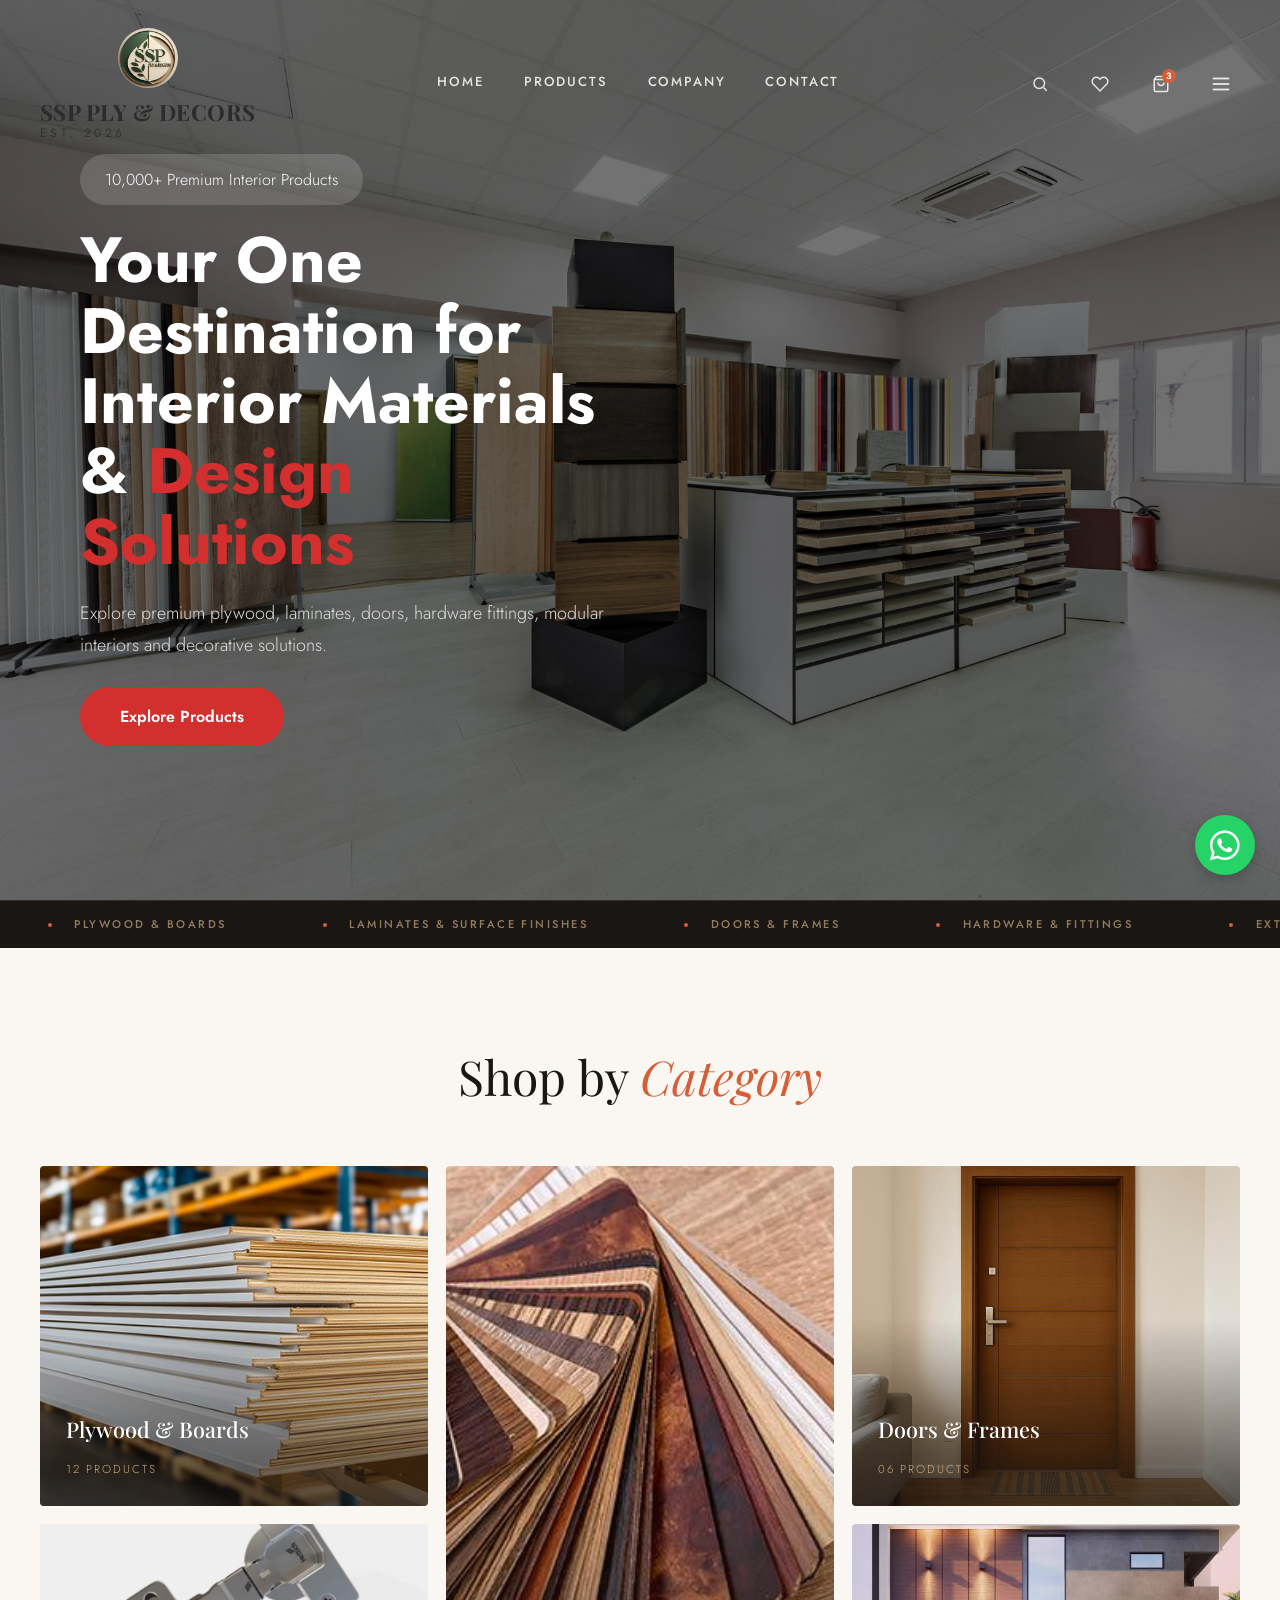
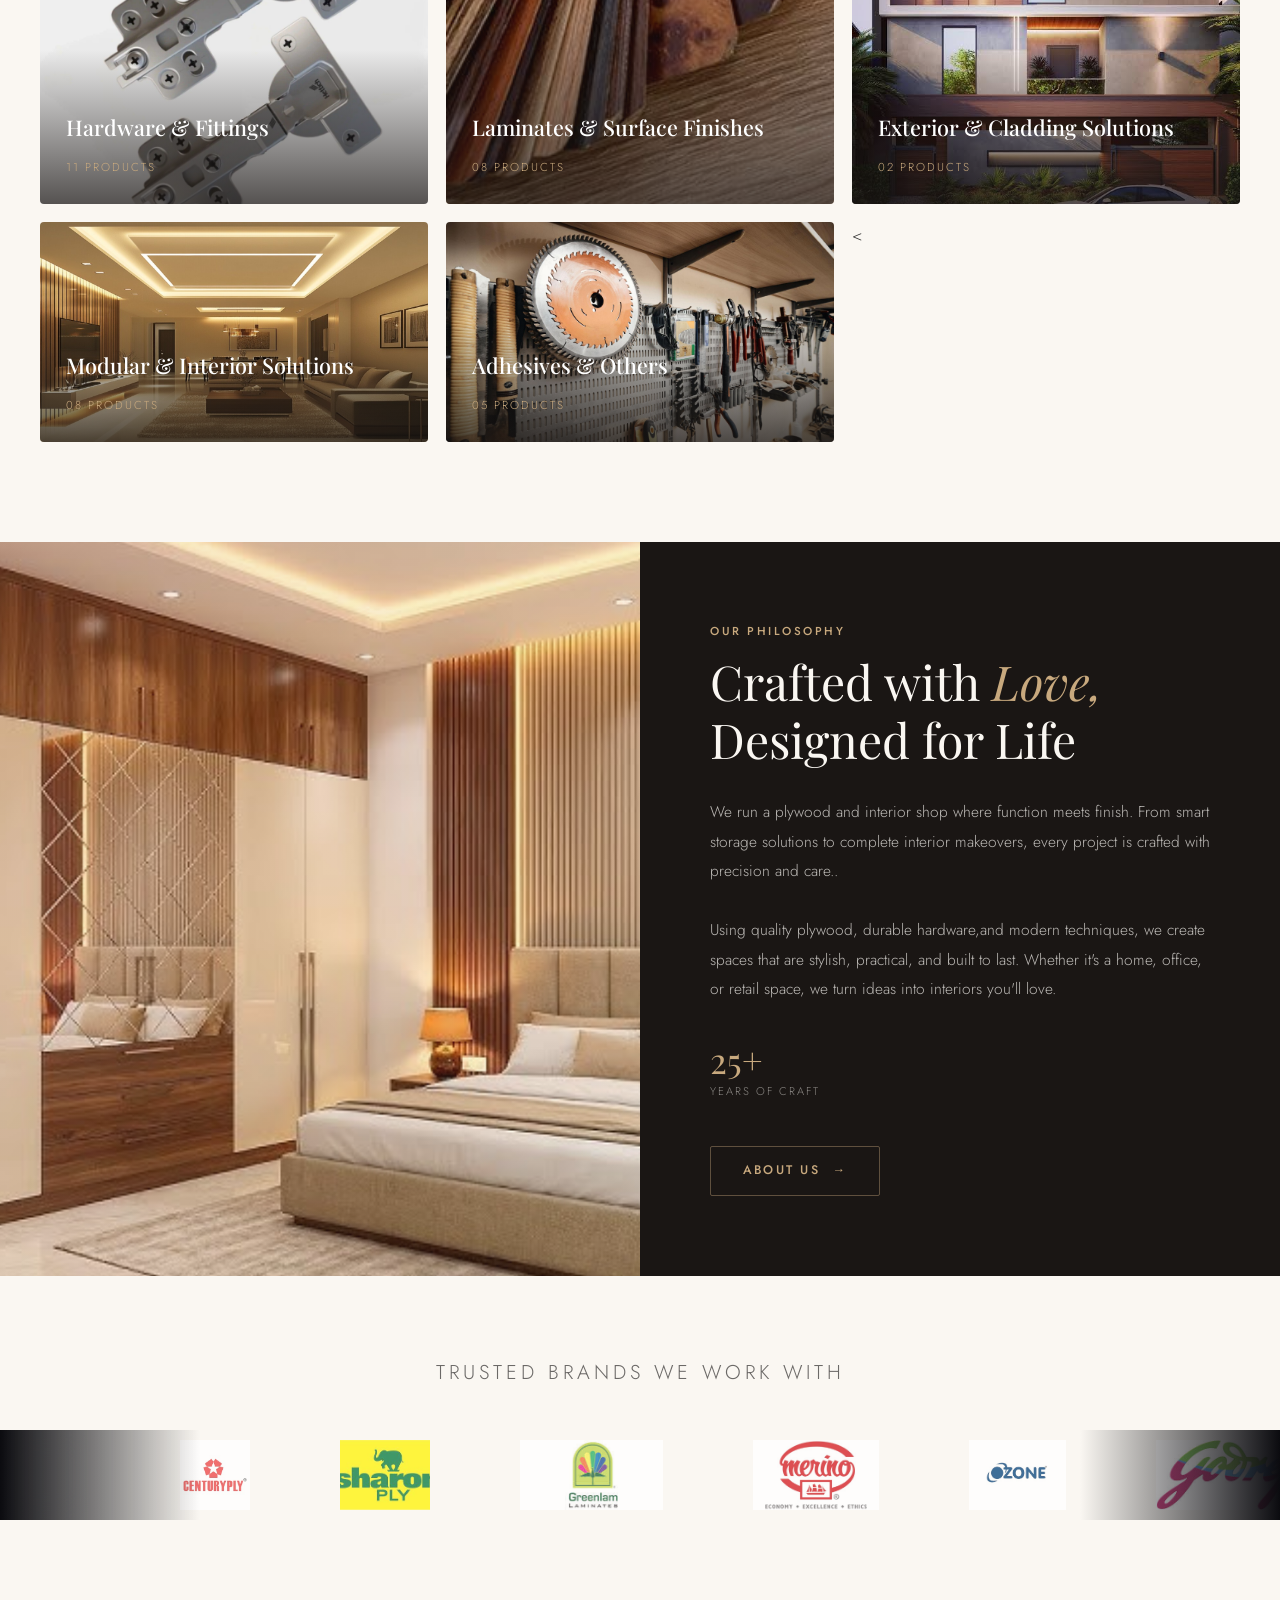
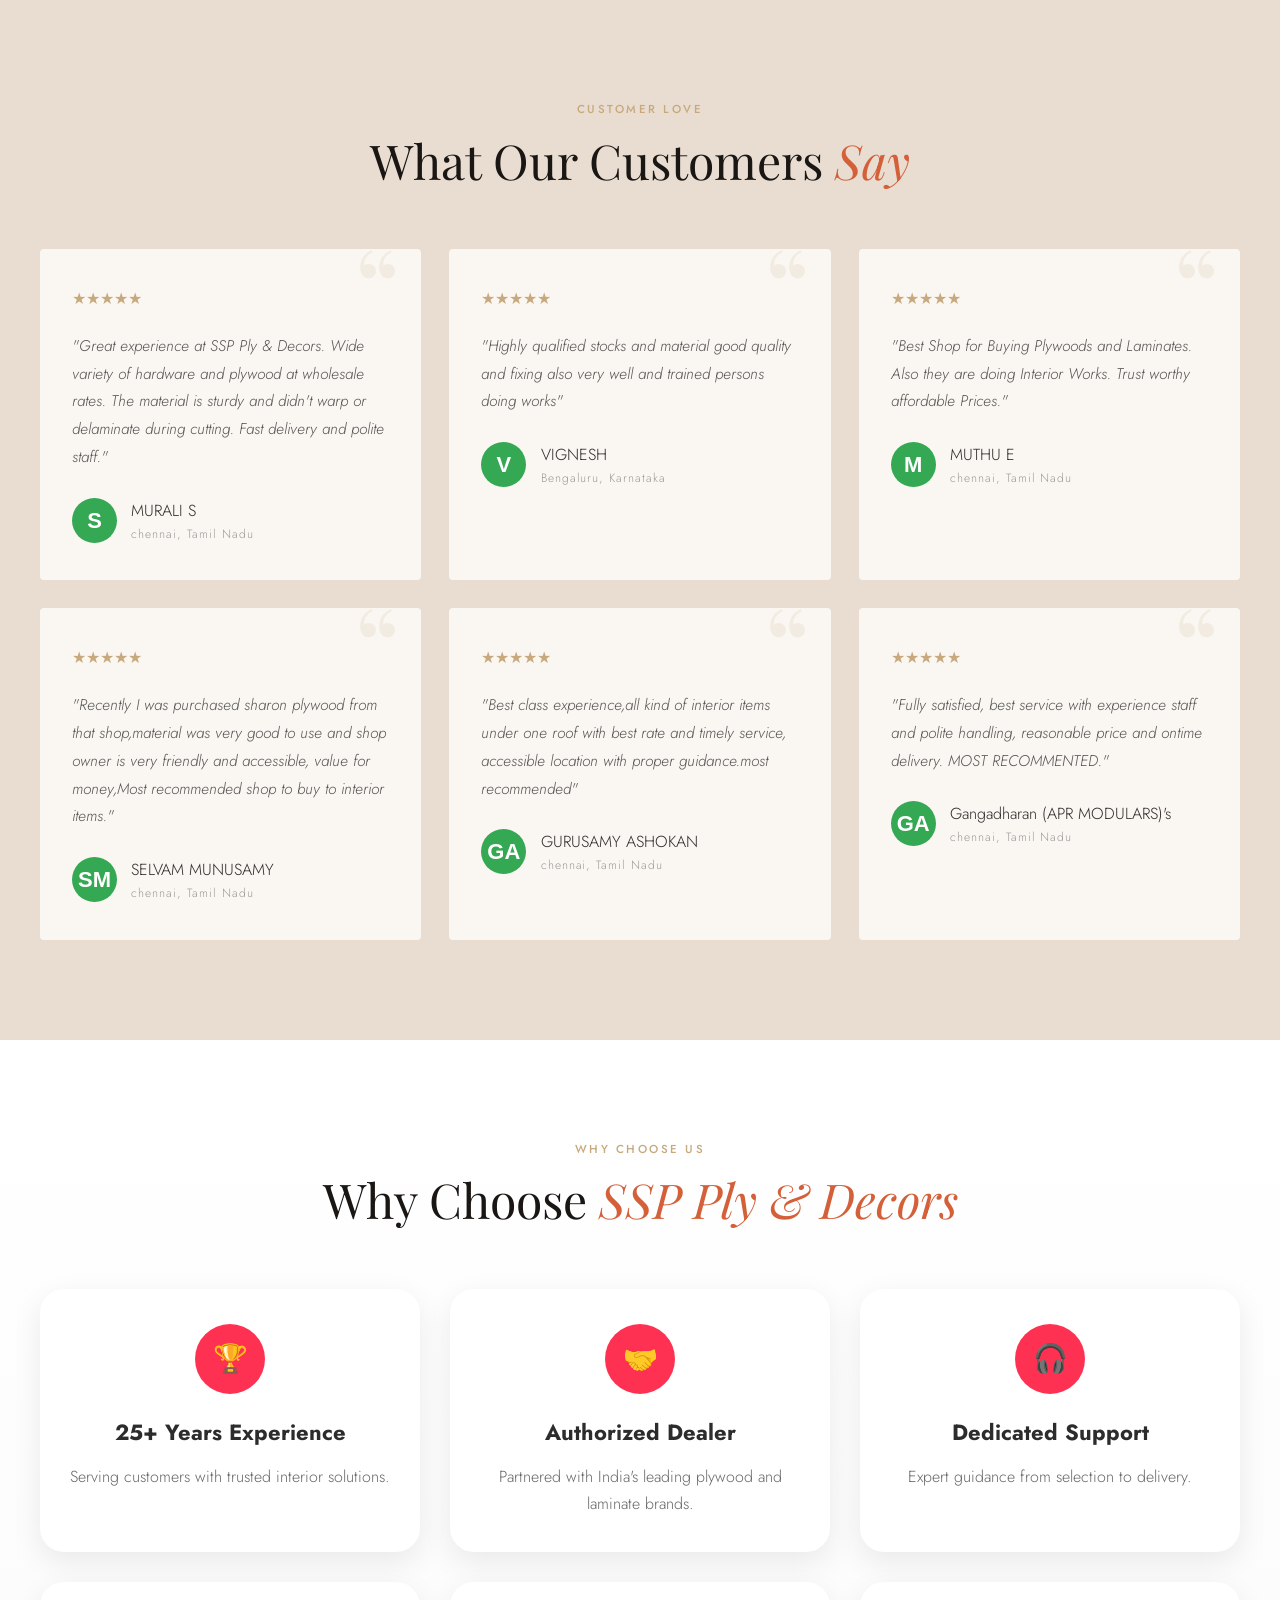
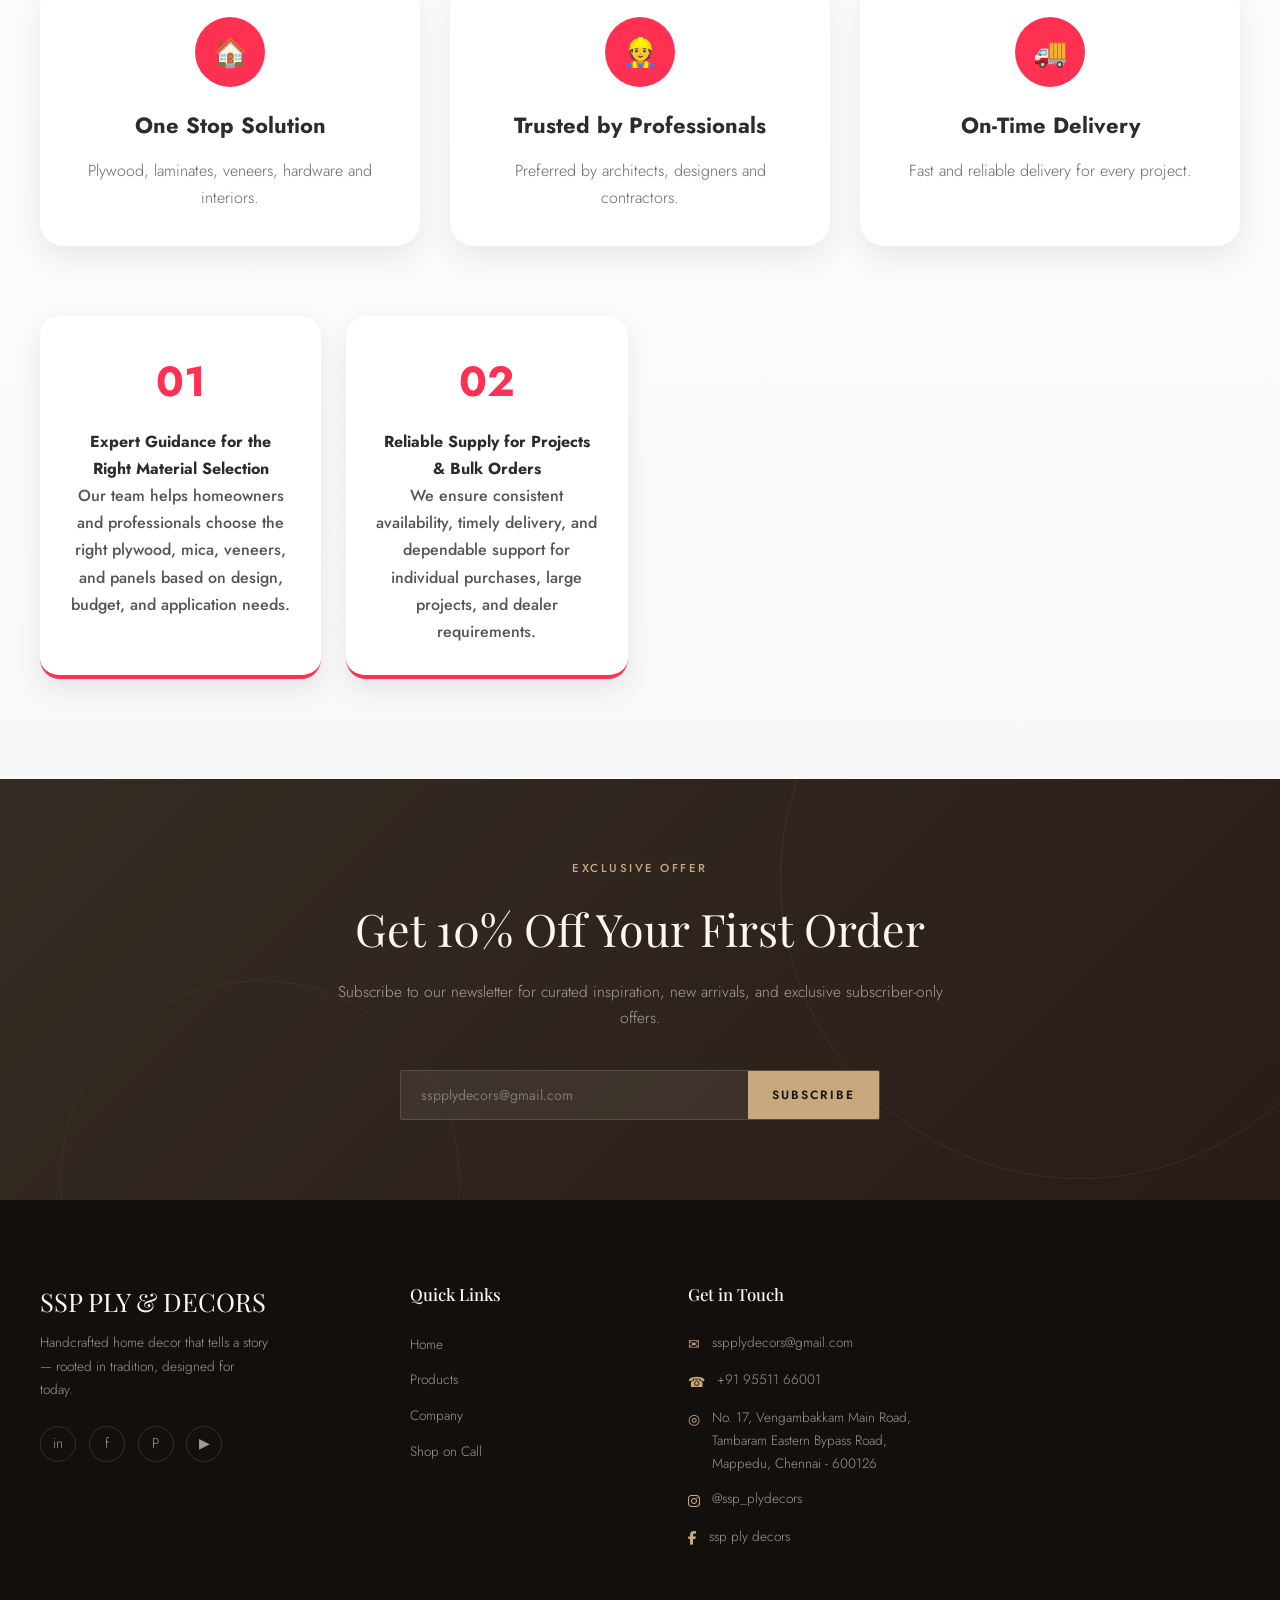
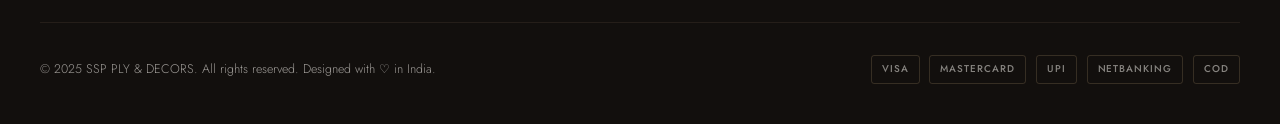
==== commit 5608a84e: "Update index.html" ====
--- a/index.html
+++ b/index.html
@@ -1440,21 +1440,10 @@
       <div class="footer-col">
         <h4>Quick Links</h4>
         <div class="footer-links">
-          <a href="#">Home</a>
-          <a href="#">Collections</a>
-          <a href="#">New Arrivals</a>
-          <a href="#">Sale</a>
-          <a href="#">About Us</a>
-          <a href="#">Blog</a>
-        </div>
-      </div>
-      <div class="footer-col">
-        <h4>Customer Care</h4>
-        <div class="footer-links">
-          <a href="#">Track Your Order</a>
-          <a href="#">Care Instructions</a>
-          <a href="#">Gift Cards</a>
-          <a href="#">FAQs</a>
+          <a href="index.html">Home</a>
+  <a href="products.html">Products</a>
+  <a href="company.html">Company</a>
+  <a href="contact.html">Shop on Call</a>
         </div>
       </div>
       <div class="footer-col">
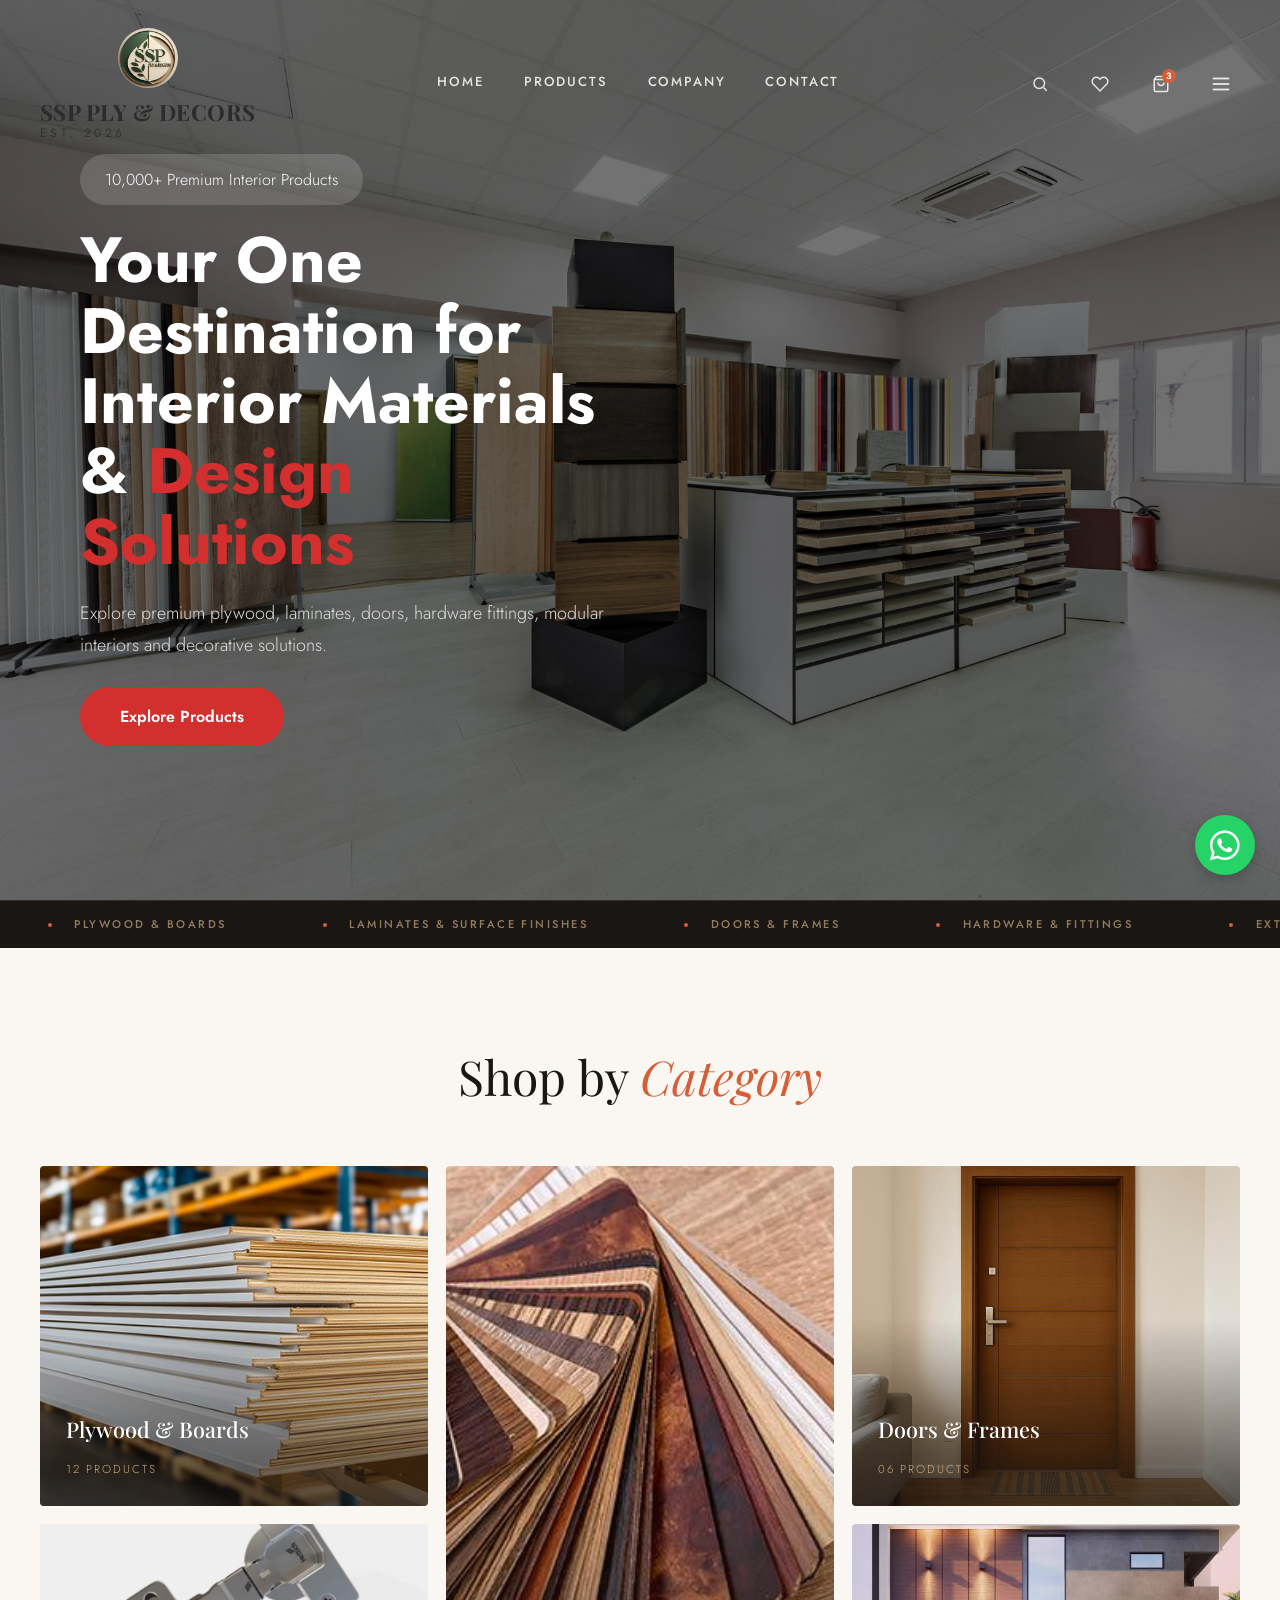
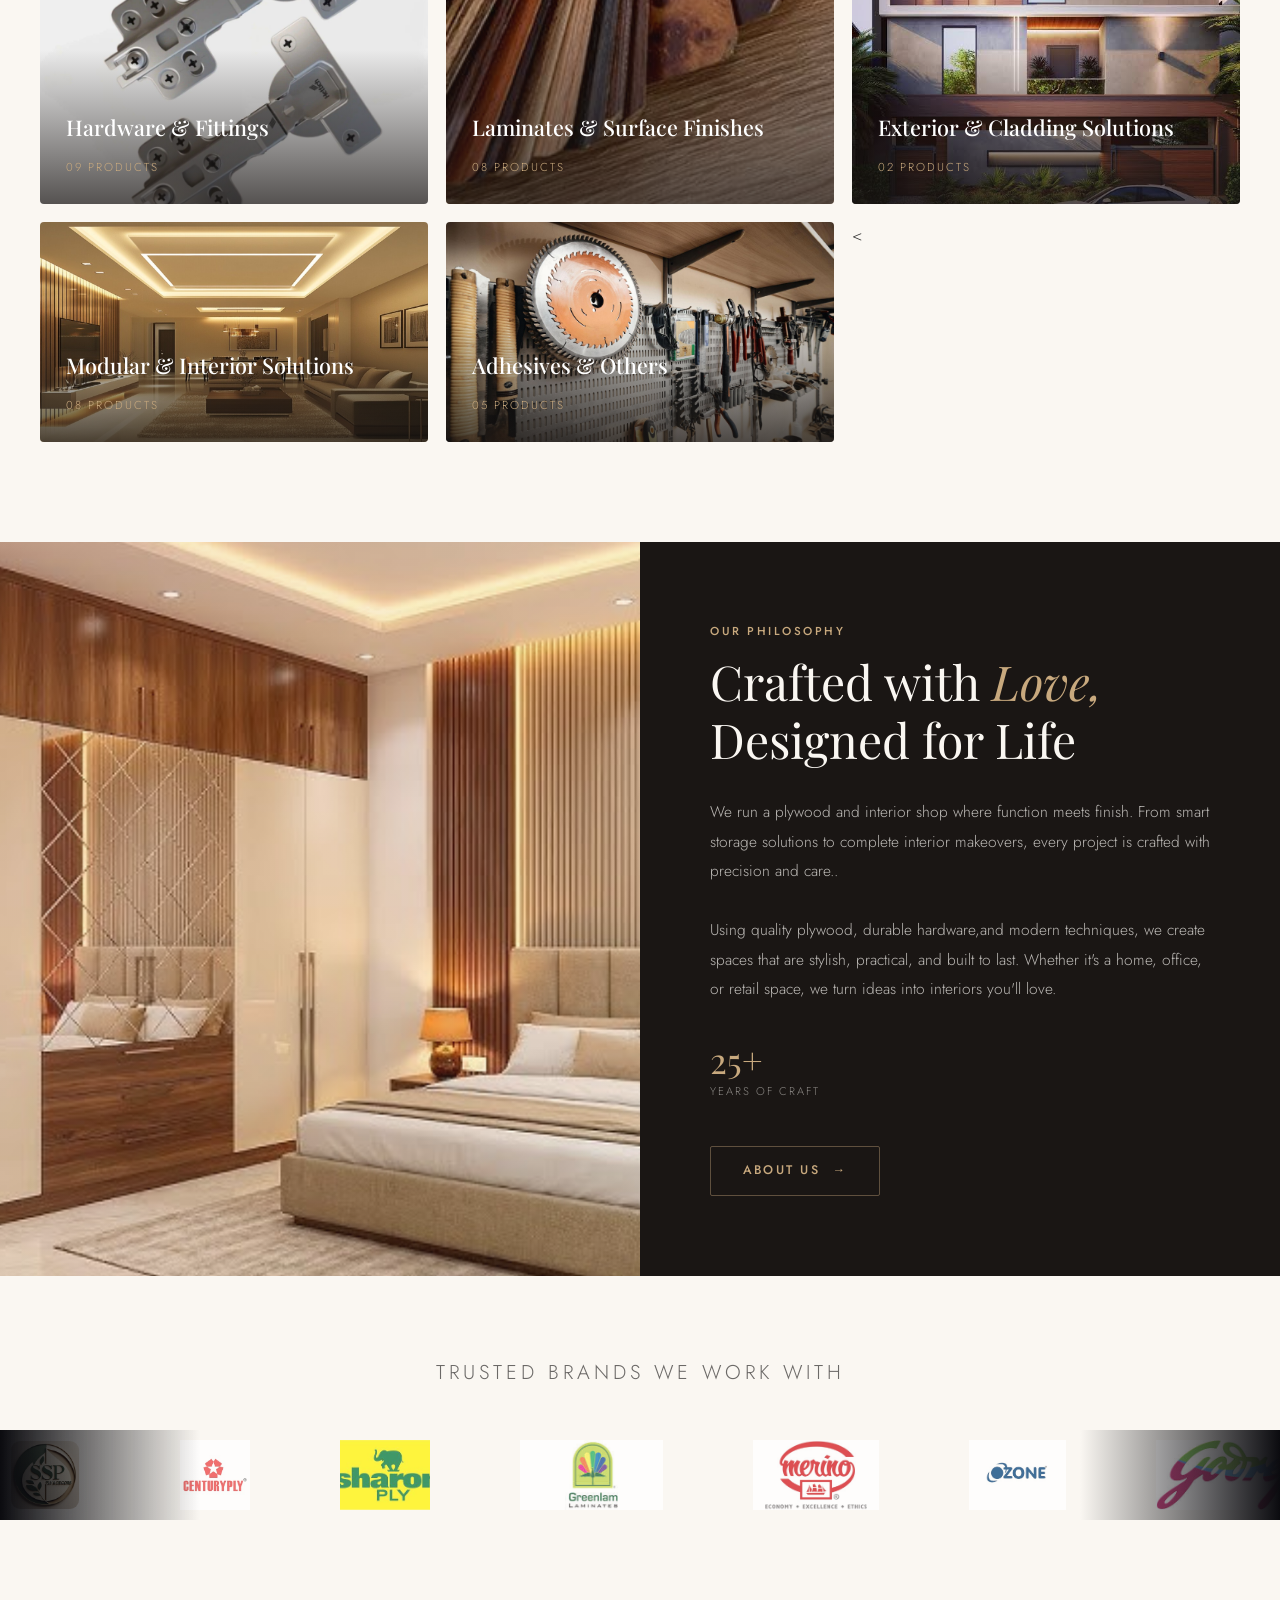
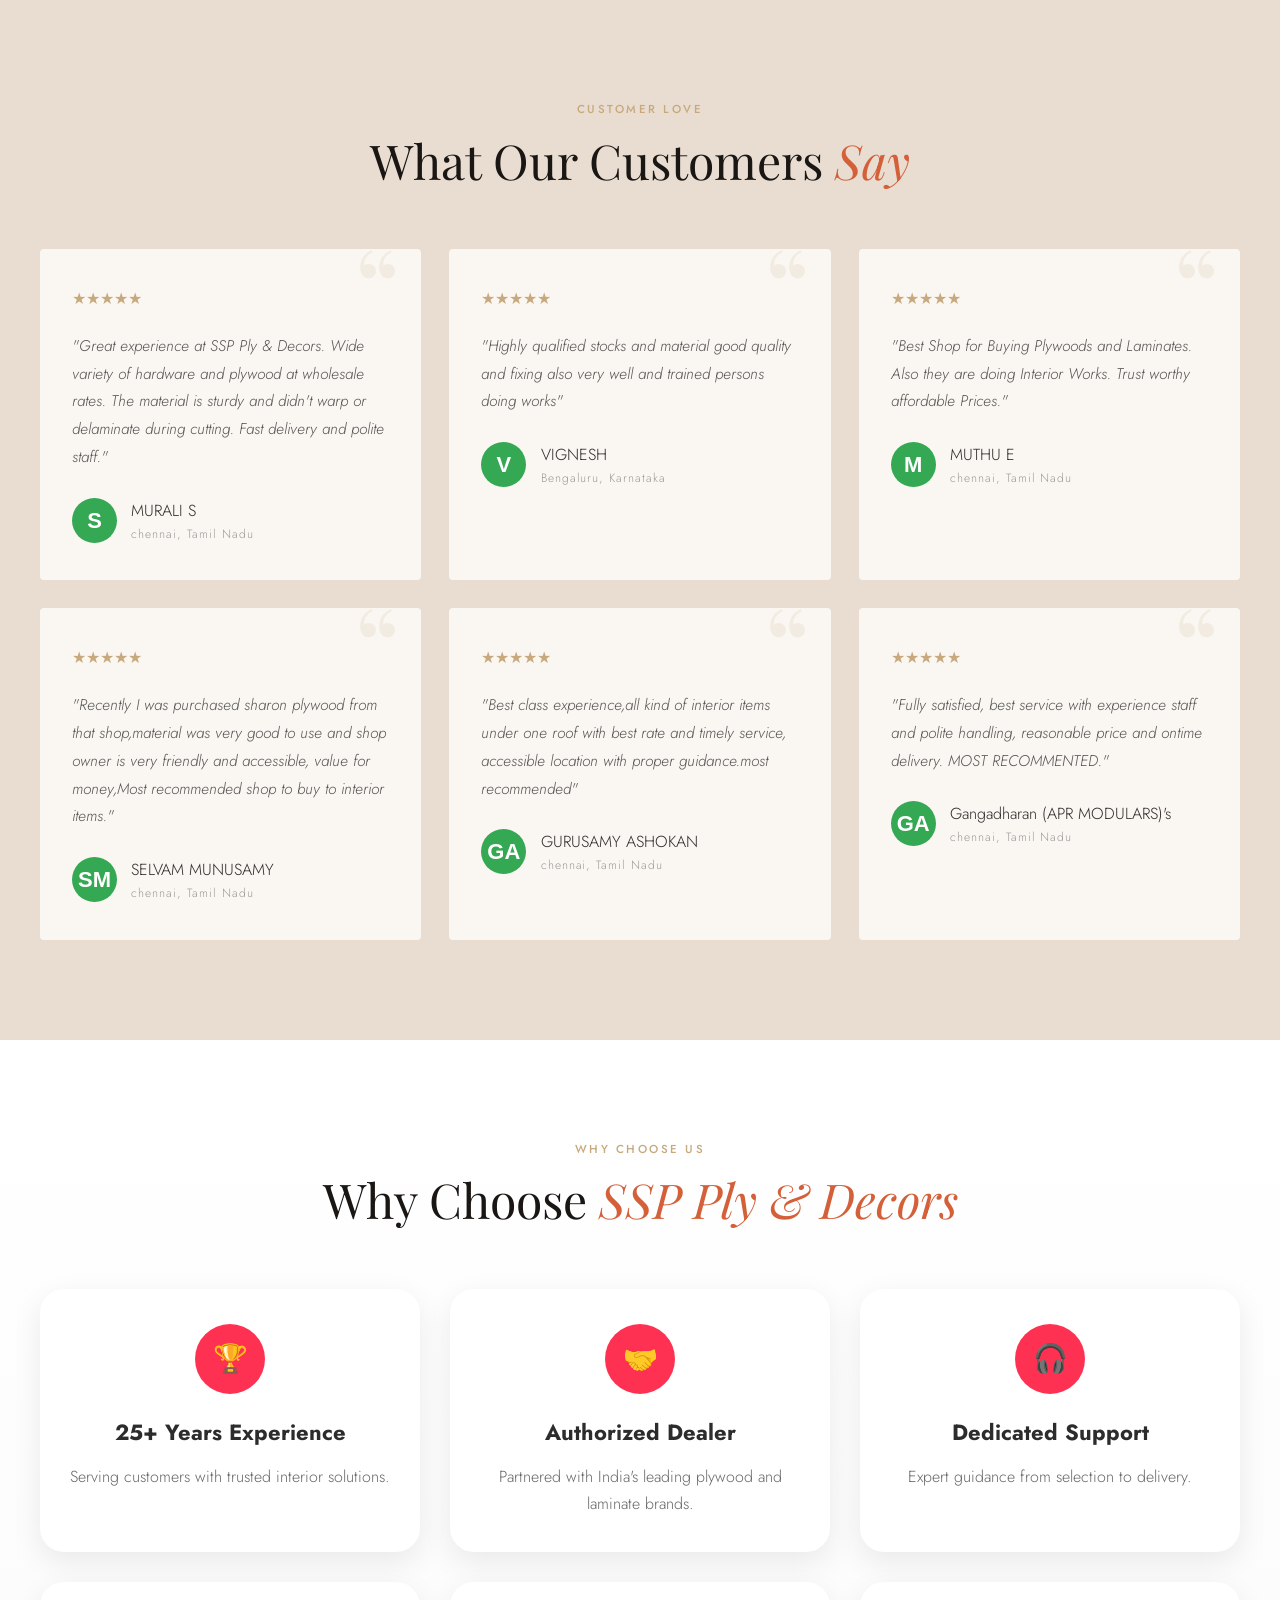
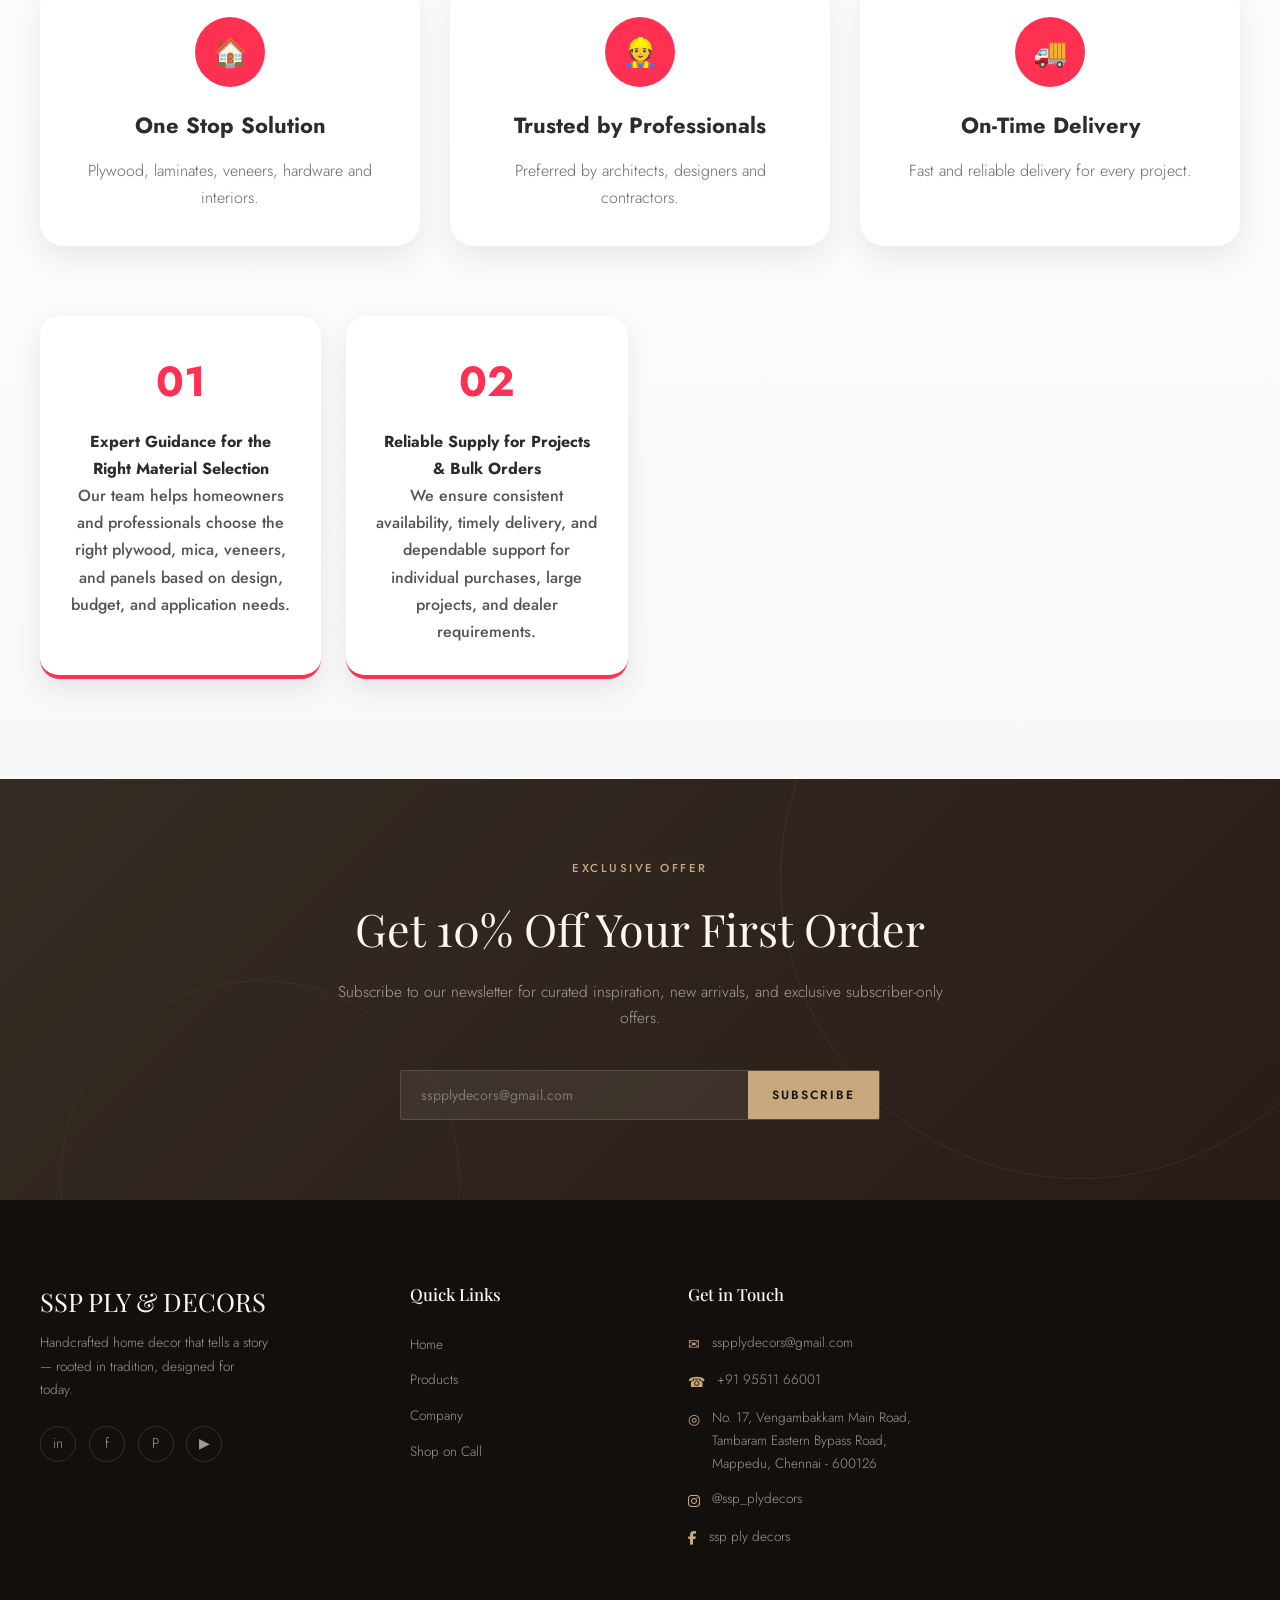
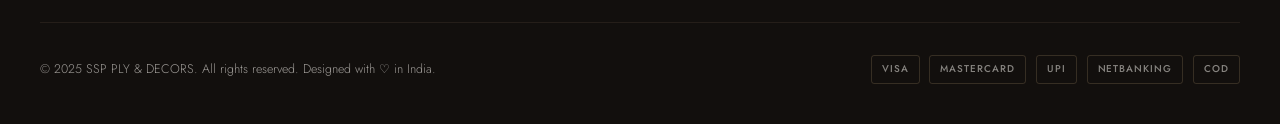
==== commit 053c851d: "Update index.html" ====
--- a/index.html
+++ b/index.html
@@ -1149,7 +1149,7 @@
         <div class="cat-overlay"></div>
         <div class="cat-info">
           <span class="cat-name">Hardware & Fittings</span>
-          <span class="cat-count">11 Products</span>
+          <span class="cat-count">09 Products</span>
         </div>
         <span class="cat-arrow">→</span>
        </a>
